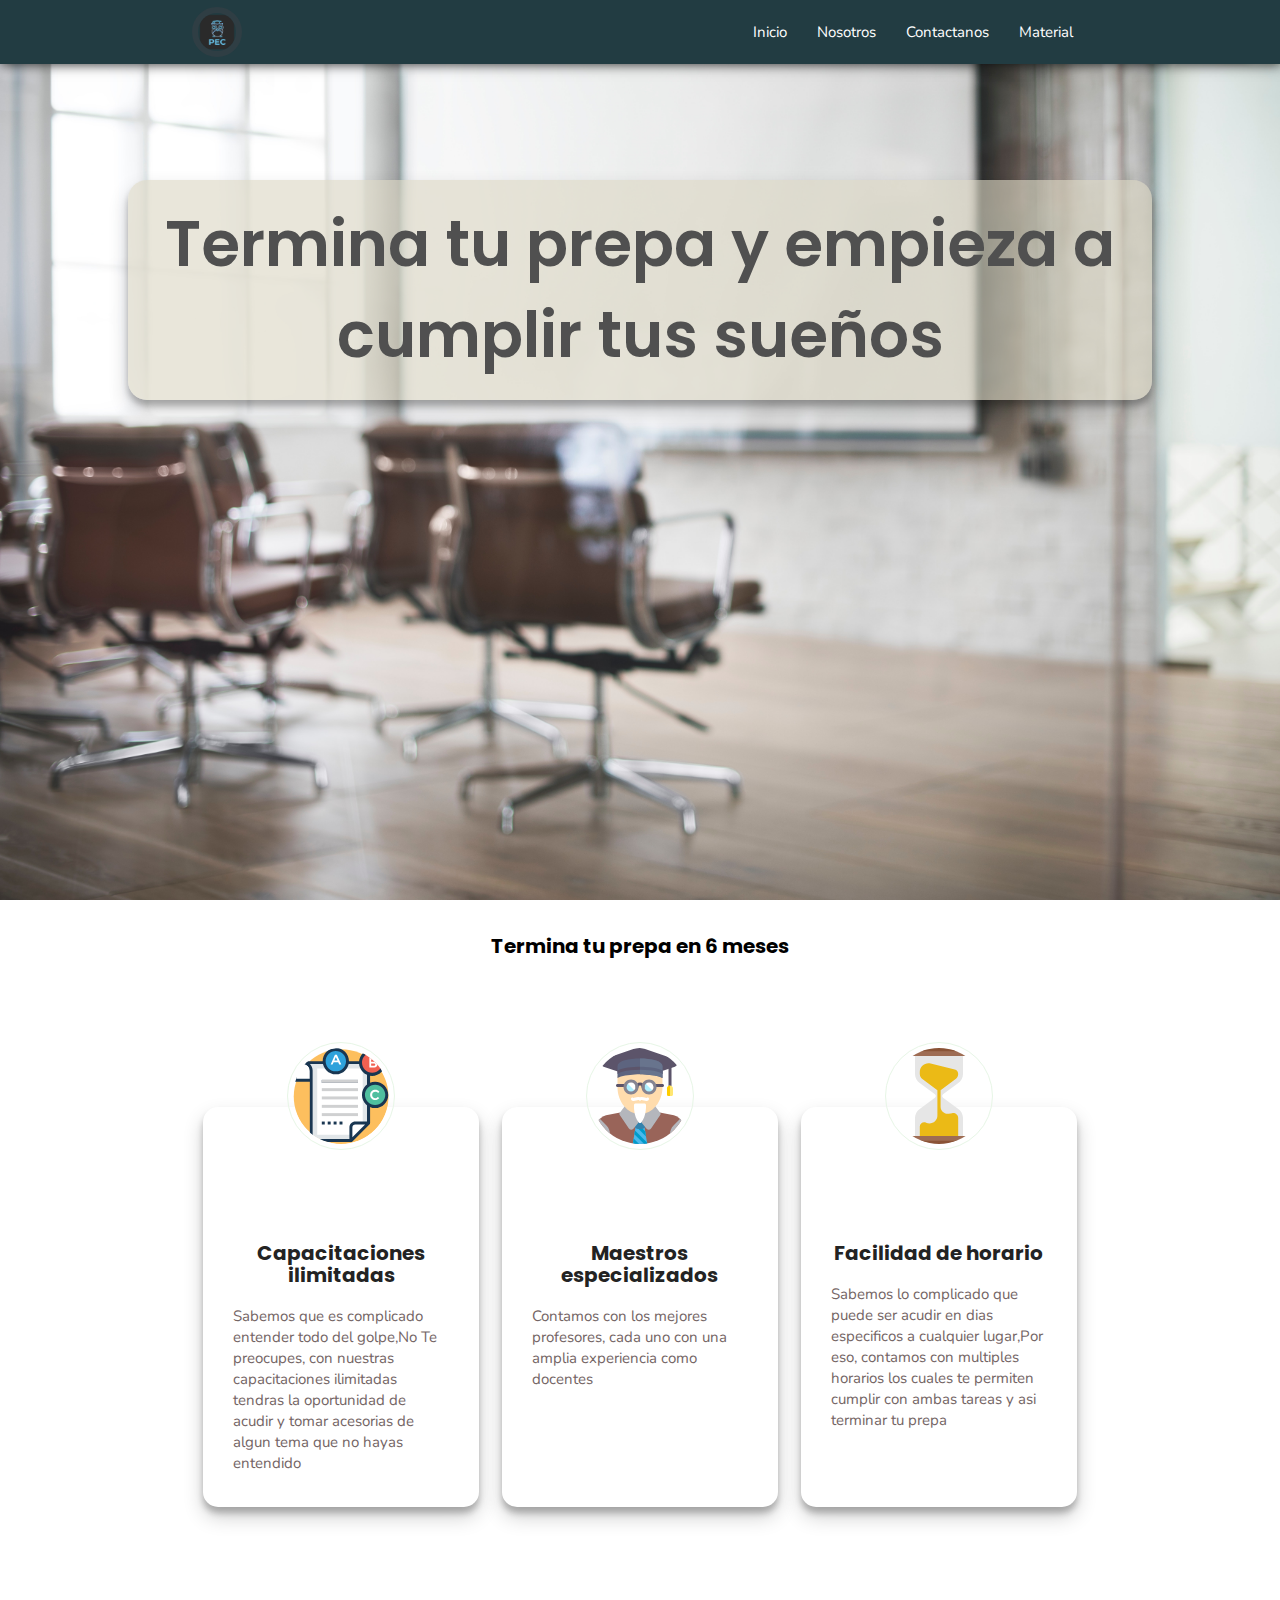
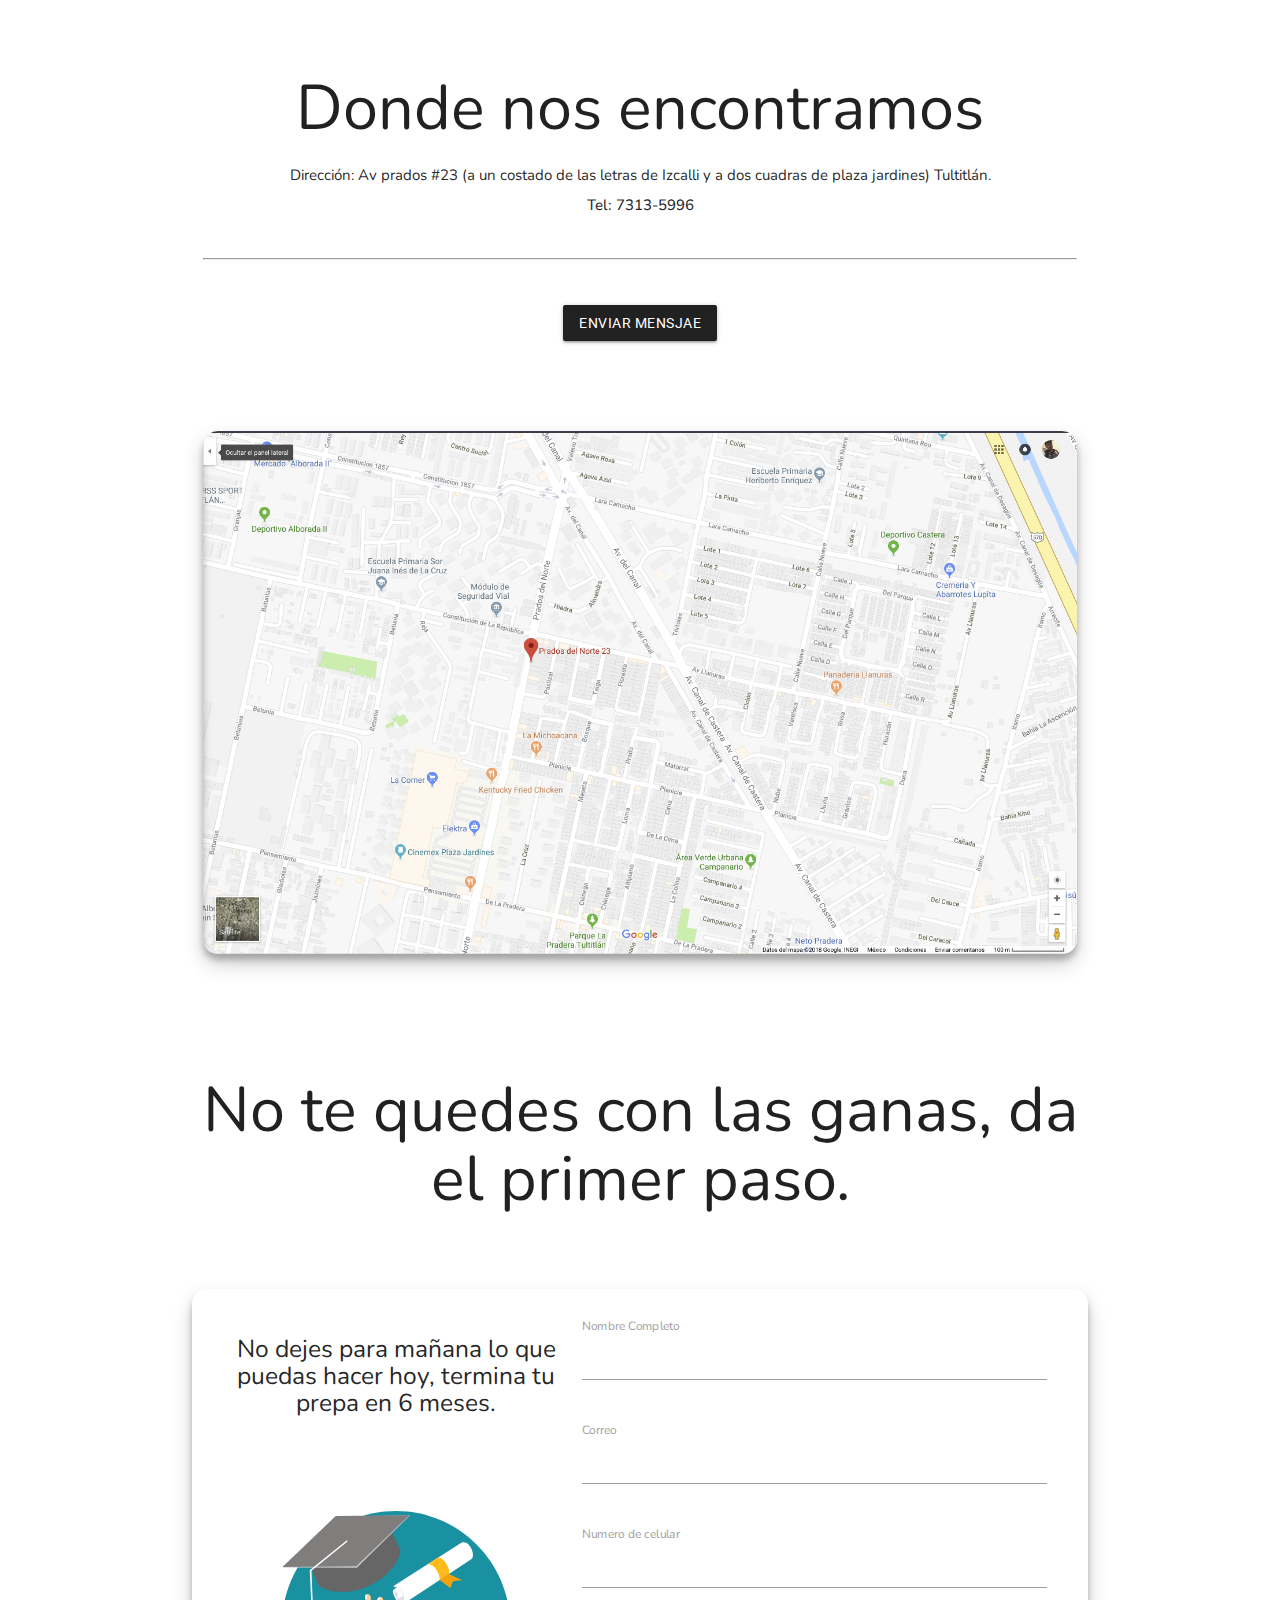
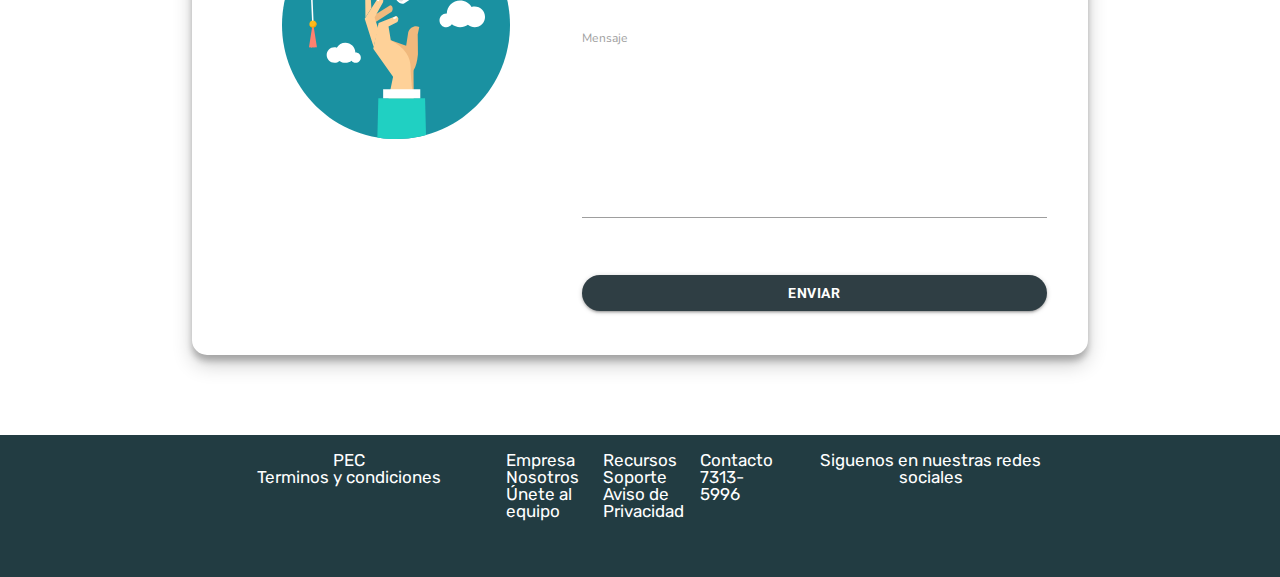
==== index.html @ 2085e20f "page" ====
<html>
  <head>
    <meta charset="utf-8"/>
    <title>PEC</title>
    <meta name="viewport" content="width=device-width, initial-scale=1"/>
    <link rel="stylesheet" type="text/css" href="https://fonts.googleapis.com/css?family=Roboto"/>
    <link rel="stylesheet" type="text/css" href="css/style.css"/>
    <link href="https://fonts.googleapis.com/css?family=Nunito|Montserrat|Rubik|Yanone+Kaffeesatz|Luckiest+Guy|Poppins|Krub" rel="stylesheet"/>
    <link rel="stylesheet" href="https://cdnjs.cloudflare.com/ajax/libs/materialize/1.0.0/css/materialize.min.css"/>
    <link rel="stylesheet" href="https://use.fontawesome.com/releases/v5.3.1/css/all.css" integrity="sha384-mzrmE5qonljUremFsqc01SB46JvROS7bZs3IO2EmfFsd15uHvIt+Y8vEf7N7fWAU" crossorigin="anonymous"/>
  </head>
  <body>
    <header></header>
    <section class="container-page">
      <div class="nav-bar-header">
        <div class="container">
          <nav>
            <div class="nav__wrapper"><img class="bran__img" src="./img/pec.png" alt="" srcset=""/>
              <ul class="right hide-on-med-and-down" id="nav-mobile">
                <li><a href="autor.html">Inicio</a></li>
                <li><a href="resumen.html">Nosotros</a></li>
                <li><a href="preguntas.html">Contactanos</a></li>
                <li><a href="bibliografia.html">Material</a></li>
              </ul>
            </div>
          </nav>
        </div>
      </div>
      <div class="img-content">
        <div class="main__title">
          <h1>Termina tu prepa y empieza a cumplir tus sueños</h1>
        </div>
      </div>
      <div class="info-org">
        <div class="container">
          <h2 class="title-info">Termina tu prepa en 6 meses</h2>
          <div class="row divide-line">
            <div class="col s4">
              <div class="custom-card">
                <div class="card-bd">
                  <div class="img-container"><img src="./img/elementary.svg" alt=""/></div>
                  <h4 class="title-info">Capacitaciones ilimitadas</h4>
                  <div class="list-group">
                    <p>
                      Sabemos que es complicado entender todo del golpe,No Te preocupes, con nuestras capacitaciones ilimitadas tendras la oportunidad de acudir y tomar acesorias de algun tema
                      que no hayas entendido
                    </p>
                  </div>
                </div>
              </div>
            </div>
            <div class="col s4">
              <div class="custom-card">
                <div class="card-bd">
                  <div class="img-container"><img src="./img/professor.svg" alt=""/></div>
                  <h4 class="title-info">Maestros especializados</h4>
                  <div class="list-group">
                    <p>
                      Contamos con los mejores profesores,  cada uno con una amplia experiencia como docentes</p>
                  </div>
                </div>
              </div>
            </div>
            <div class="col s4">
              <div class="custom-card">
                <div class="card-bd">
                  <div class="img-container"><img src="./img/hourglass.svg" alt=""/></div>
                  <h4 class="title-info">Facilidad de horario</h4>
                  <div class="list-group">
                    <p>
                      Sabemos lo complicado que puede ser acudir en dias especificos a cualquier lugar,Por eso, contamos con multiples horarios los cuales te permiten cumplir con ambas tareas y asi terminar tu prepa</p>
                  </div>
                </div>
              </div>
            </div>
          </div>
        </div>
      </div>
      <div class="direction-content">
        <div class="container">
          <div class="row">
            <div class="col s12">
              <div class="card-direction">
                <h1 class="display-4">Donde nos encontramos</h1>
                <p class="lead">Dirección: Av prados #23 (a un costado de las letras de Izcalli y a dos cuadras de plaza jardines) Tultitlán.</p><br/><strong class="lead">Tel:  7313-5996</strong>
                <hr class="my-4"/>
                <button class="btn btn-primary btn-lg grey darken-4">Enviar Mensjae</button>
              </div>
            </div>
            <div class="col s12"><img src="./img/pec-ma.png" alt="" style="width:100%; border-radius: 15px; box-shadow: 0 10px 20px rgba(0,0,0,0.19), 0 6px 6px rgba(0,0,0,0.23)"/></div>
          </div>
        </div>
      </div>
      <div class="contact-content">
        <div class="container">
          <h1 class="center-align">No te quedes con las ganas, da el primer paso.</h1>
          <div class="row form__content">
            <div class="col s5">
              <h5 class="center-align">No dejes para mañana lo que puedas hacer hoy, termina tu prepa en 6 meses.</h5><img class="start__now" src="./img/graduation.svg" alt="Termina tu prepa en un examen"/>
            </div>
            <div class="col s7">
              <form>
                <div class="row">
                  <div class="input-field col s12">
                    <input id="disabled" placeholder="" type="text"/>
                    <label>Nombre Completo</label>
                  </div>
                </div>
                <div class="row">
                  <div class="input-field col s12">
                    <input placeholder="" type="text"/>
                    <label>Correo</label>
                  </div>
                </div>
                <div class="row">
                  <div class="input-field col s12">
                    <input id="email" placeholder="" type="text"/>
                    <label>Numero de celular</label>
                  </div>
                </div>
                <div class="row">
                  <div class="input-field col s12">
                    <textarea class="materialize-textarea textarea" placeholder="" type="text"></textarea>
                    <label>Mensaje</label>
                  </div>
                </div>
                <button class="btn btn-primary btn-send-message" type="submit">Enviar</button>
              </form>
            </div>
          </div>
        </div>
      </div>
      <div class="footer-content">
        <div class="container">
          <div class="row">
            <div class="col s4 center-align">
              <div class="card-body">
                <p class="card-title">PEC</p>
                <p class="card-text">Terminos y condiciones</p>
              </div>
            </div>
            <div class="col s4">
              <div class="row center-left">
                <div class="col s4">
                  <div class="card-body">
                    <p class="card-title">Empresa</p>
                    <p class="card-subtitle mb-2 text-muted">Nosotros</p>
                    <p class="card-text">Únete al equipo</p>
                  </div>
                </div>
                <div class="col s4">
                  <div class="card-body">
                    <p class="card-title">Recursos</p>
                    <p class="card-subtitle mb-2 text-muted">Soporte</p>
                    <p class="card-text">Aviso de Privacidad</p>
                  </div>
                </div>
                <div class="col s4">
                  <div class="card-body">
                    <p class="card-title">Contacto</p>
                    <p class="card-subtitle mb-2 text-muted">7313-5996</p>
                  </div>
                </div>
              </div>
            </div>
            <div class="col s4">
              <div class="card-body">
                <p class="card-title center-align">Siguenos en nuestras redes sociales</p>
                <div class="sosial__network"><i class="fab fa-facebook-square"></i><i class="fab fa-twitter-square"></i><i class="fab fa-instagram"></i></div>
              </div>
            </div>
          </div>
        </div>
      </div>
    </section>
    <script src="https://cdnjs.cloudflare.com/ajax/libs/materialize/1.0.0/js/materialize.min.js"></script>
    <script type="text/javascript" src="js/only-one.js"></script>
    <script type="text/javascript" src="js/bundle.js"></script>
  </body>
</html>
---- css/style.css ----
* {
  box-sizing: border-box;
  margin: 0;
  padding: 0; }

html, body, div, span, applet, object, iframe, h1, h2, h3, h4, h5, h6, p, blockquote, pre, a, abbr, acronym, address, big, cite, code, del, dfn, em, img, ins, kbd, q, s, samp, small, strike, strong, sub, sup, tt, var, b, u, i, center, dl, dt, dd, ol, ul, li, fieldset, form, label, legend, table, caption, tbody, tfoot, thead, tr, th, td, article, aside, canvas, details, embed, figure, figcaption, footer, header, hgroup, menu, nav, output, ruby, section, summary, time, mark, audio, video {
  margin: 0;
  padding: 0;
  border: 0;
  font-size: 100%;
  font: inherit;
  vertical-align: baseline; }

article, aside, details, figcaption, figure, footer, header, hgroup, menu, nav, section {
  display: block; }

body {
  line-height: 1; }

ol, ul {
  list-style: none; }

blockquote, q {
  quotes: none; }

blockquote:before, blockquote:after {
  content: '';
  content: none; }

q:before, q:after {
  content: '';
  content: none; }

table {
  border-collapse: collapse;
  border-spacing: 0; }

.img-content {
  background-image: url("../img/help1.jpg");
  height: 100vh;
  background-size: cover;
  background-repeat: no-repeat;
  display: flex;
  align-items: center;
  text-align: center; }
  .img-content .main__title {
    font-family: "Poppins", sans-serif;
    margin-top: -25%;
    font-weight: bold;
    width: 100%;
    color: #2f3e44; }
    .img-content .main__title h1 {
      width: 80%;
      margin: auto;
      color: #505050;
      font-size: 4.2rem;
      line-height: 145%;
      border-radius: 19px;
      padding: .3em .5em;
      font-weight: 600;
      background: #dcd7c39e;
      box-shadow: 0 10px 20px rgba(0, 0, 0, 0.19), 0 6px 6px rgba(0, 0, 0, 0.23); }

.title-info {
  text-align: center;
  font-family: "Poppins", sans-serif;
  margin: 1em 0;
  font-size: 20px;
  font-weight: bold; }

.list-group {
  color: #736464;
  line-height: 140%; }

.divide-line {
  margin: 10em 0 1em 0; }

.info-org {
  padding: 1em 0;
  color: black;
  background: white; }
  .info-org .custom-card {
    background-color: white;
    color: #232323;
    border-radius: 15px;
    box-shadow: 0 10px 20px rgba(0, 0, 0, 0.19), 0 6px 6px rgba(0, 0, 0, 0.23); }
    .info-org .custom-card .card-bd {
      min-height: 400px;
      padding: 2em; }
      .info-org .custom-card .card-bd .img-container {
        position: relative;
        width: 50%;
        margin: auto;
        display: block;
        height: 85px; }
        .info-org .custom-card .card-bd .img-container img {
          position: absolute;
          top: -95px;
          border-radius: 50%;
          padding: 5px;
          border: 1px solid #e7f6e6; }

.my-4 {
  margin: 3em 0; }

.card-direction {
  padding: 6em 0;
  text-align: center; }

.contact-content {
  padding: 4em 0; }

.footer-content {
  font-family: "Rubik", sans-serif;
  background-color: #223c42;
  color: white;
  padding: 1em;
  font-size: 17px; }

.start__now {
  width: 70%;
  margin: auto;
  display: flex;
  min-height: 44%;
  height: 44%; }

.form__content {
  padding: 2em;
  margin: 5em 0;
  border-radius: 15px;
  box-shadow: 0 10px 20px rgba(0, 0, 0, 0.19), 0 6px 6px rgba(0, 0, 0, 0.23); }

.form-control {
  height: 2.5em; }

.form-to-send {
  margin: 5em 0; }

.textarea {
  height: 10.7em !important; }

.sosial__network {
  margin-top: 5px;
  display: flex;
  align-items: center;
  justify-content: center; }
  .sosial__network i {
    margin: 5px;
    font-size: 50px;
    cursor: pointer; }

.nav-bar-header {
  box-shadow: 1px 0px 12px;
  background-color: #223c42;
  position: fixed;
  z-index: 1000;
  left: 0;
  right: 0; }

nav {
  box-shadow: none !important;
  background: #223c42 !important; }
  nav .nav__wrapper {
    background: #223c42;
    display: flex;
    align-items: center;
    justify-content: space-between; }
    nav .nav__wrapper .bran__img {
      width: 50px;
      border: 6px solid #2f3e44;
      border-radius: 50%;
      cursor: pointer; }

body {
  font-family: "Nunito", sans-serif;
  background: white; }

.form-control {
  margin: 1em 0; }

.btn-send-message {
  width: 100%;
  margin: 1em 0;
  background: #2f3e44 !important;
  border-radius: 25px !important;
  font-weight: bold; }
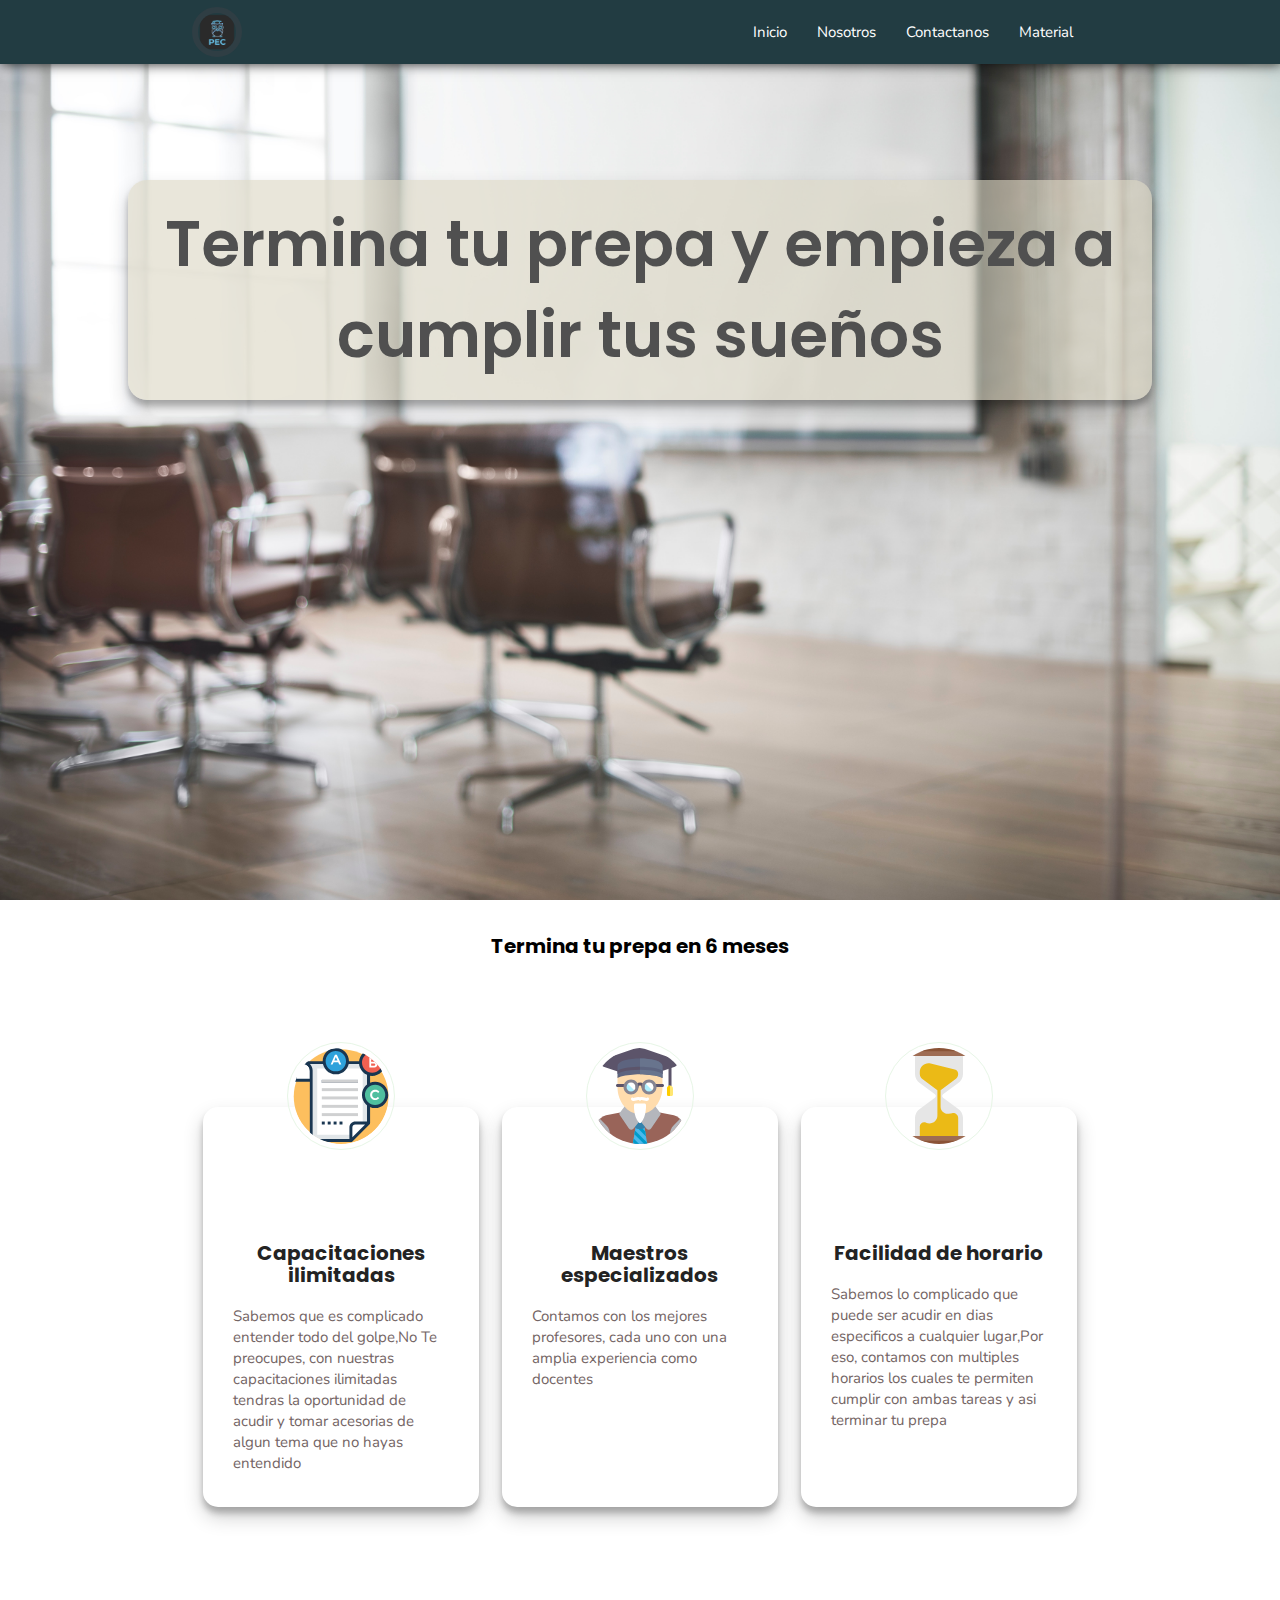
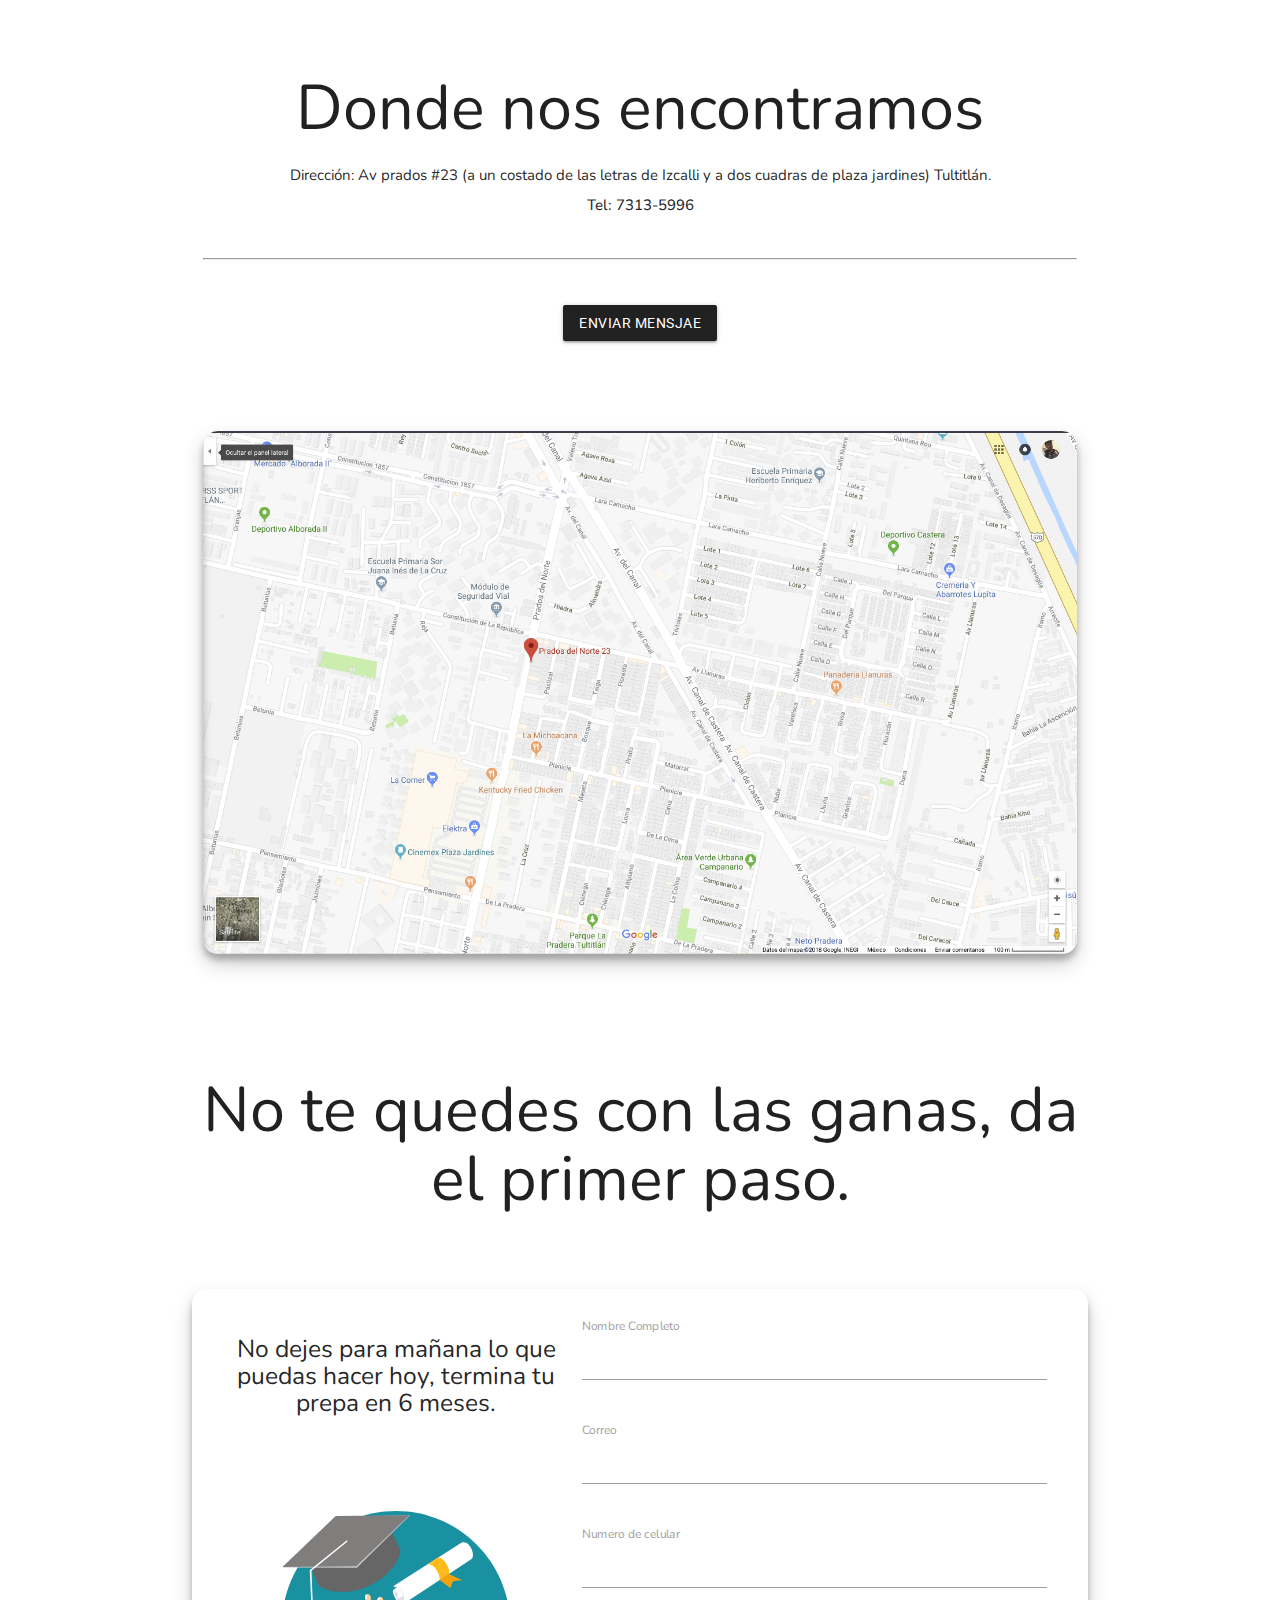
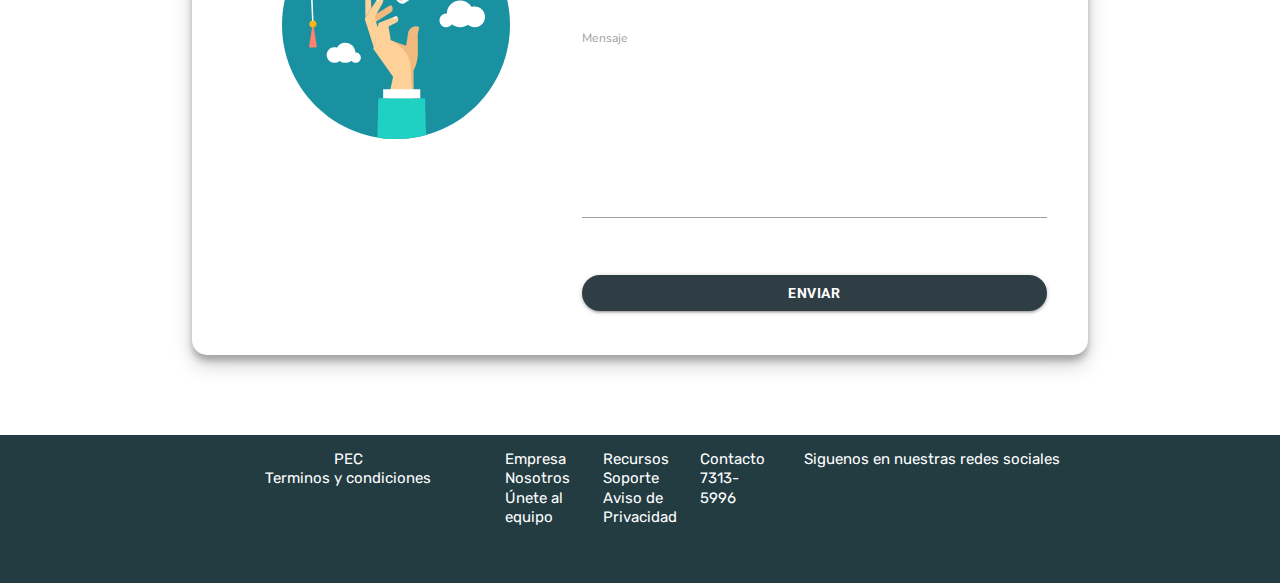
==== commit d13d5157: "page" ====
--- a/index.html
+++ b/index.html
@@ -167,7 +167,7 @@
             <div class="col s4">
               <div class="card-body">
                 <p class="card-title center-align">Siguenos en nuestras redes sociales</p>
-                <div class="sosial__network"><i class="fab fa-facebook-square"></i><i class="fab fa-twitter-square"></i><i class="fab fa-instagram"></i></div>
+                <div class="sosial__network"><a target="_blank" href="https://www.facebook.com/Programa-Educativo-De-Capacitaci%C3%B3n-Pec-169217920545929/?modal=admin_todo_tour"><i class="fab fa-facebook-square facebook__icon"></i></a><a target="_blank" href="https://www.facebook.com/Programa-Educativo-De-Capacitaci%C3%B3n-Pec-169217920545929/?modal=admin_todo_tour"><i class="fab fa-twitter-square twitter__icon"></i></a><a target="_blank" href="https://www.facebook.com/Programa-Educativo-De-Capacitaci%C3%B3n-Pec-169217920545929/?modal=admin_todo_tour"><i class="fab fa-instagram instagram__icon"></i></a></div>
               </div>
             </div>
           </div>
--- a/css/style.css
+++ b/css/style.css
@@ -115,7 +115,8 @@
   background-color: #223c42;
   color: white;
   padding: 1em;
-  font-size: 17px; }
+  font-size: 15px;
+  line-height: 130%; }
 
 .start__now {
   width: 70%;
@@ -148,6 +149,15 @@
     margin: 5px;
     font-size: 50px;
     cursor: pointer; }
+
+.facebook__icon:hover {
+  color: #80d8ff; }
+
+.twitter__icon:hover {
+  color: #03a9f4; }
+
+.instagram__icon:hover {
+  color: #e91e63; }
 
 .nav-bar-header {
   box-shadow: 1px 0px 12px;
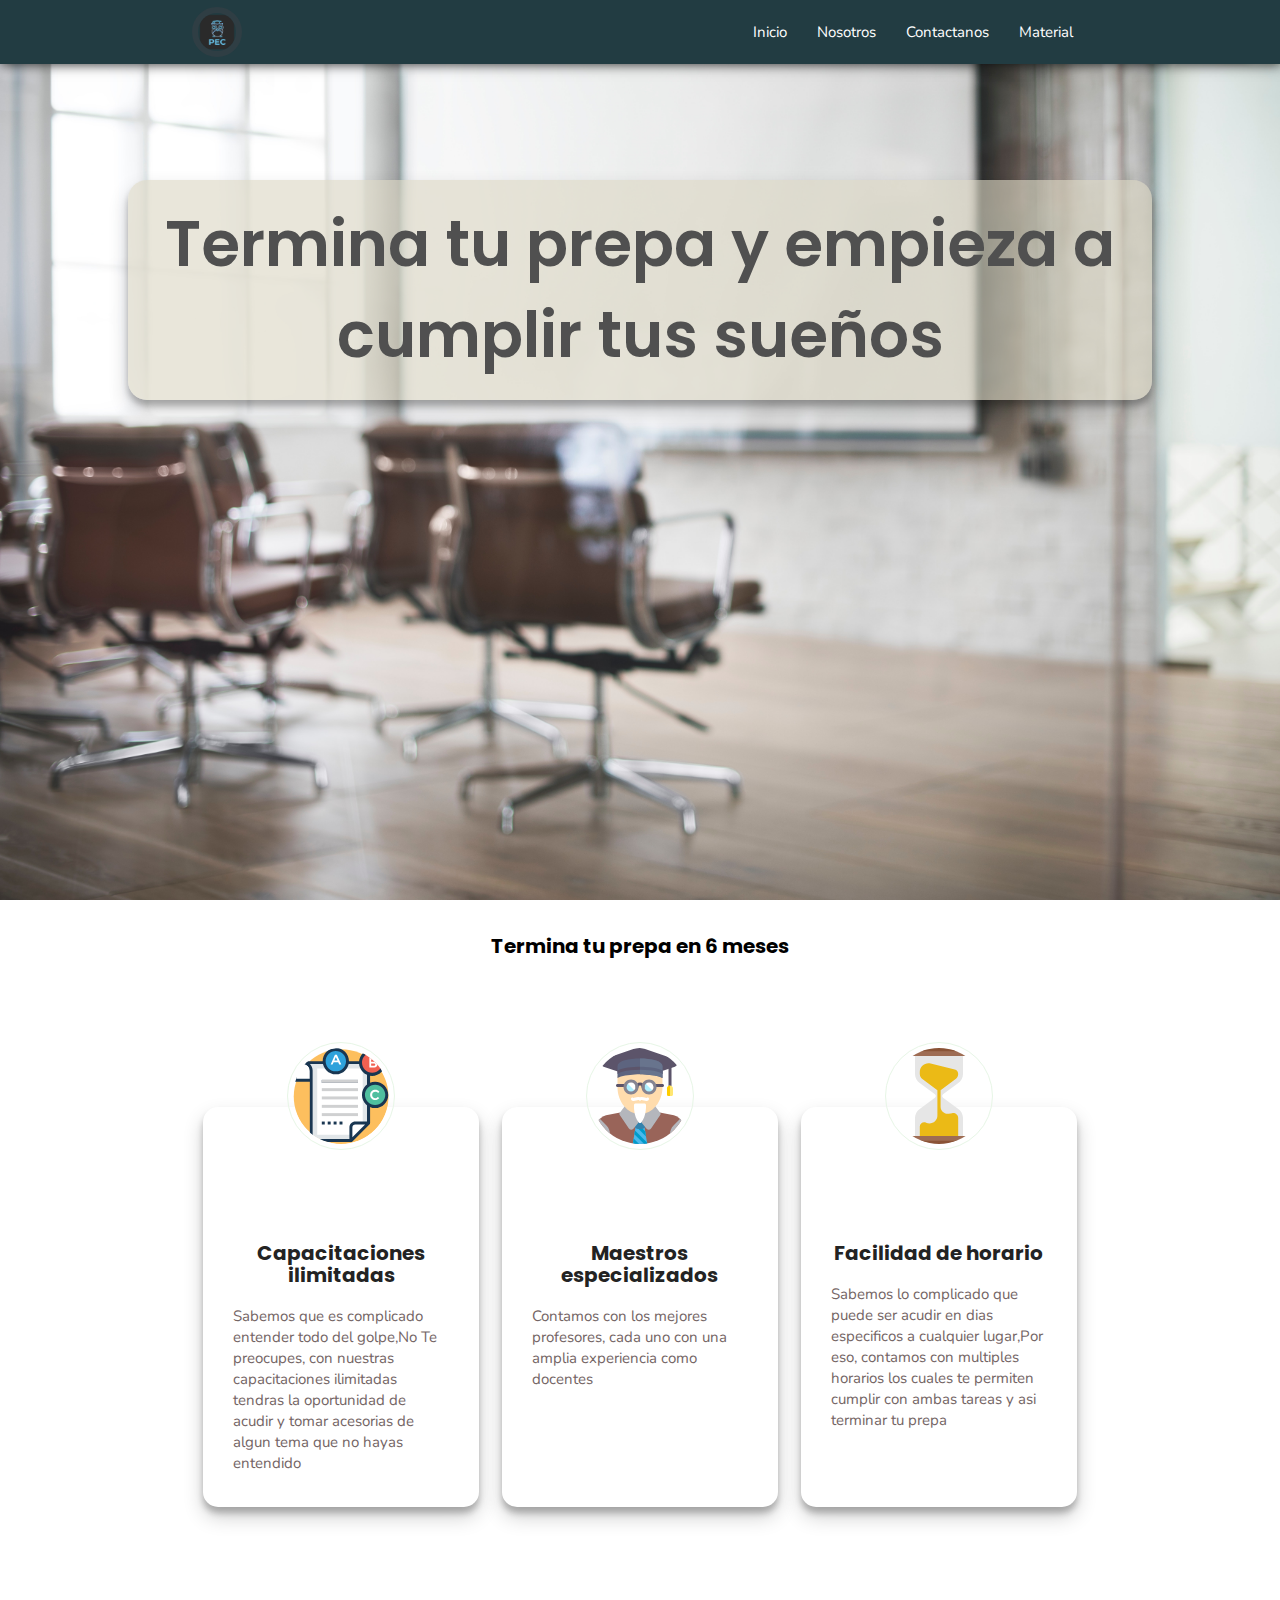
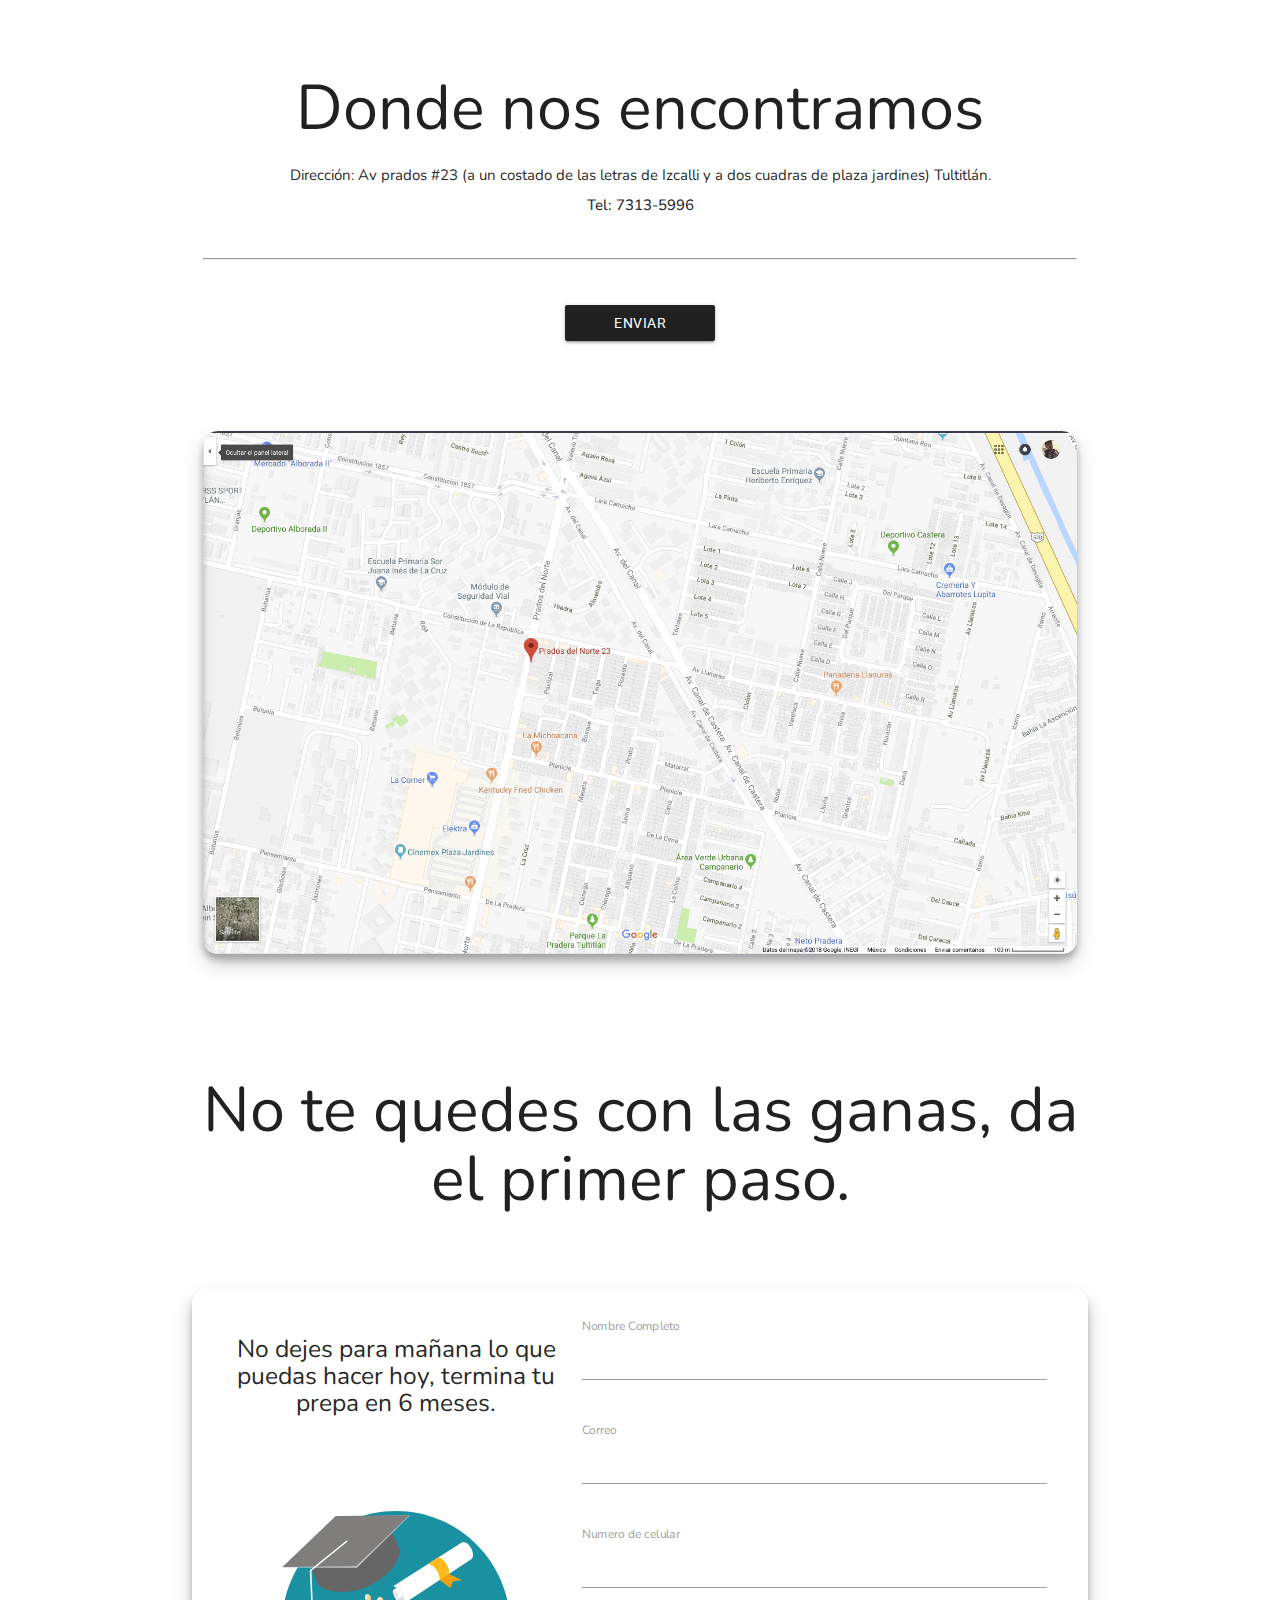
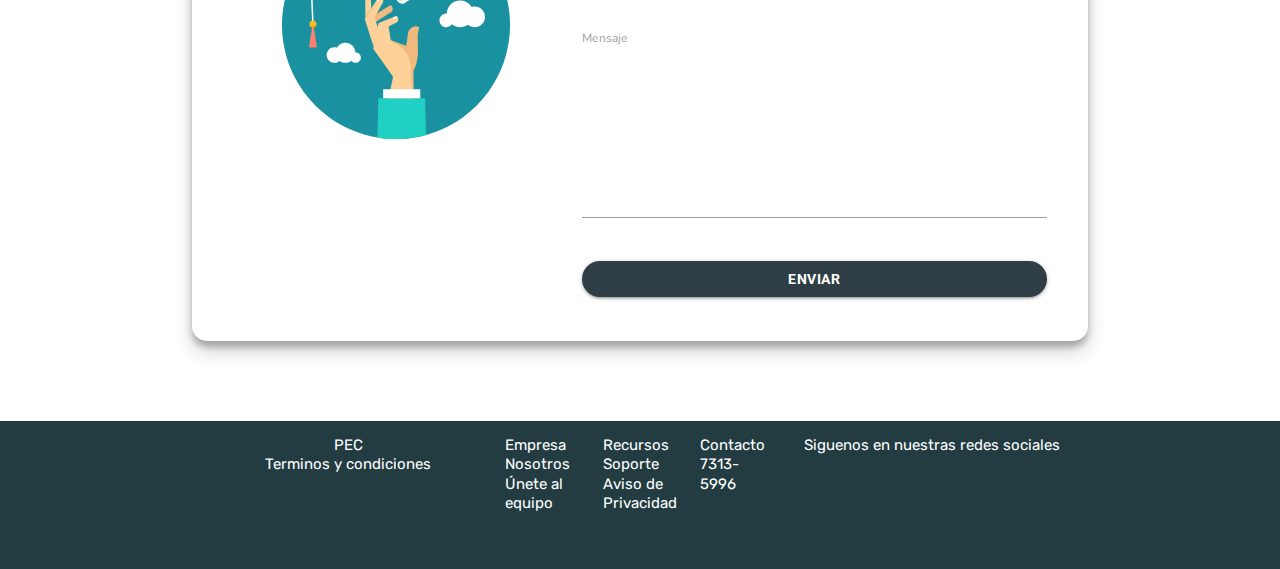
==== commit 365bb5a6: "+Update page" ====
--- a/index.html
+++ b/index.html
@@ -125,7 +125,7 @@
                     <label>Mensaje</label>
                   </div>
                 </div>
-                <button class="btn btn-primary btn-send-message" type="submit">Enviar</button>
+                <button class="btn btn-primary btn-send-message" id="send-form" type="submit">Enviar</button>
               </form>
             </div>
           </div>
@@ -173,6 +173,15 @@
           </div>
         </div>
       </div>
+      <div class="modal__custom" id="myModal">
+        <div class="modal-content">
+          <div id="modalContent">
+            <h4 class="center-align">Bien hecho, has dado el primer paso para cumplir tus metas</h4>
+            <h5 class="center-align">Nos comunicaremos contigo lo mas proto posible.</h5>
+          </div>
+          <button class="btn btn-primary close-modal">aceptar</button>
+        </div>
+      </div>
     </section>
     <script src="https://cdnjs.cloudflare.com/ajax/libs/materialize/1.0.0/js/materialize.min.js"></script>
     <script type="text/javascript" src="js/only-one.js"></script>
--- a/css/style.css
+++ b/css/style.css
@@ -145,10 +145,12 @@
   display: flex;
   align-items: center;
   justify-content: center; }
-  .sosial__network i {
-    margin: 5px;
-    font-size: 50px;
-    cursor: pointer; }
+  .sosial__network a {
+    color: white; }
+    .sosial__network a i {
+      margin: 5px;
+      font-size: 50px;
+      cursor: pointer; }
 
 .facebook__icon:hover {
   color: #80d8ff; }
@@ -158,6 +160,42 @@
 
 .instagram__icon:hover {
   color: #e91e63; }
+
+.modal__custom {
+  display: none;
+  position: fixed;
+  z-index: 1000;
+  padding-top: 100px;
+  left: 0;
+  top: 0;
+  width: 100%;
+  height: 100%;
+  overflow: auto;
+  background-color: #000000a1; }
+
+/* Modal Content */
+.modal-content {
+  background-color: #fefefe;
+  margin: auto;
+  padding: 3em 20px;
+  width: 60% !important;
+  border-radius: 10px; }
+  .modal-content p {
+    margin: 0; }
+
+/* The Close Button */
+.close-modal {
+  width: 150px;
+  margin: auto; }
+  .close-modal:hover, .close-modal:focus {
+    color: #000;
+    text-decoration: none;
+    cursor: pointer; }
+
+.btn-primary {
+  width: 150px;
+  margin: auto;
+  display: block !important; }
 
 .nav-bar-header {
   box-shadow: 1px 0px 12px;
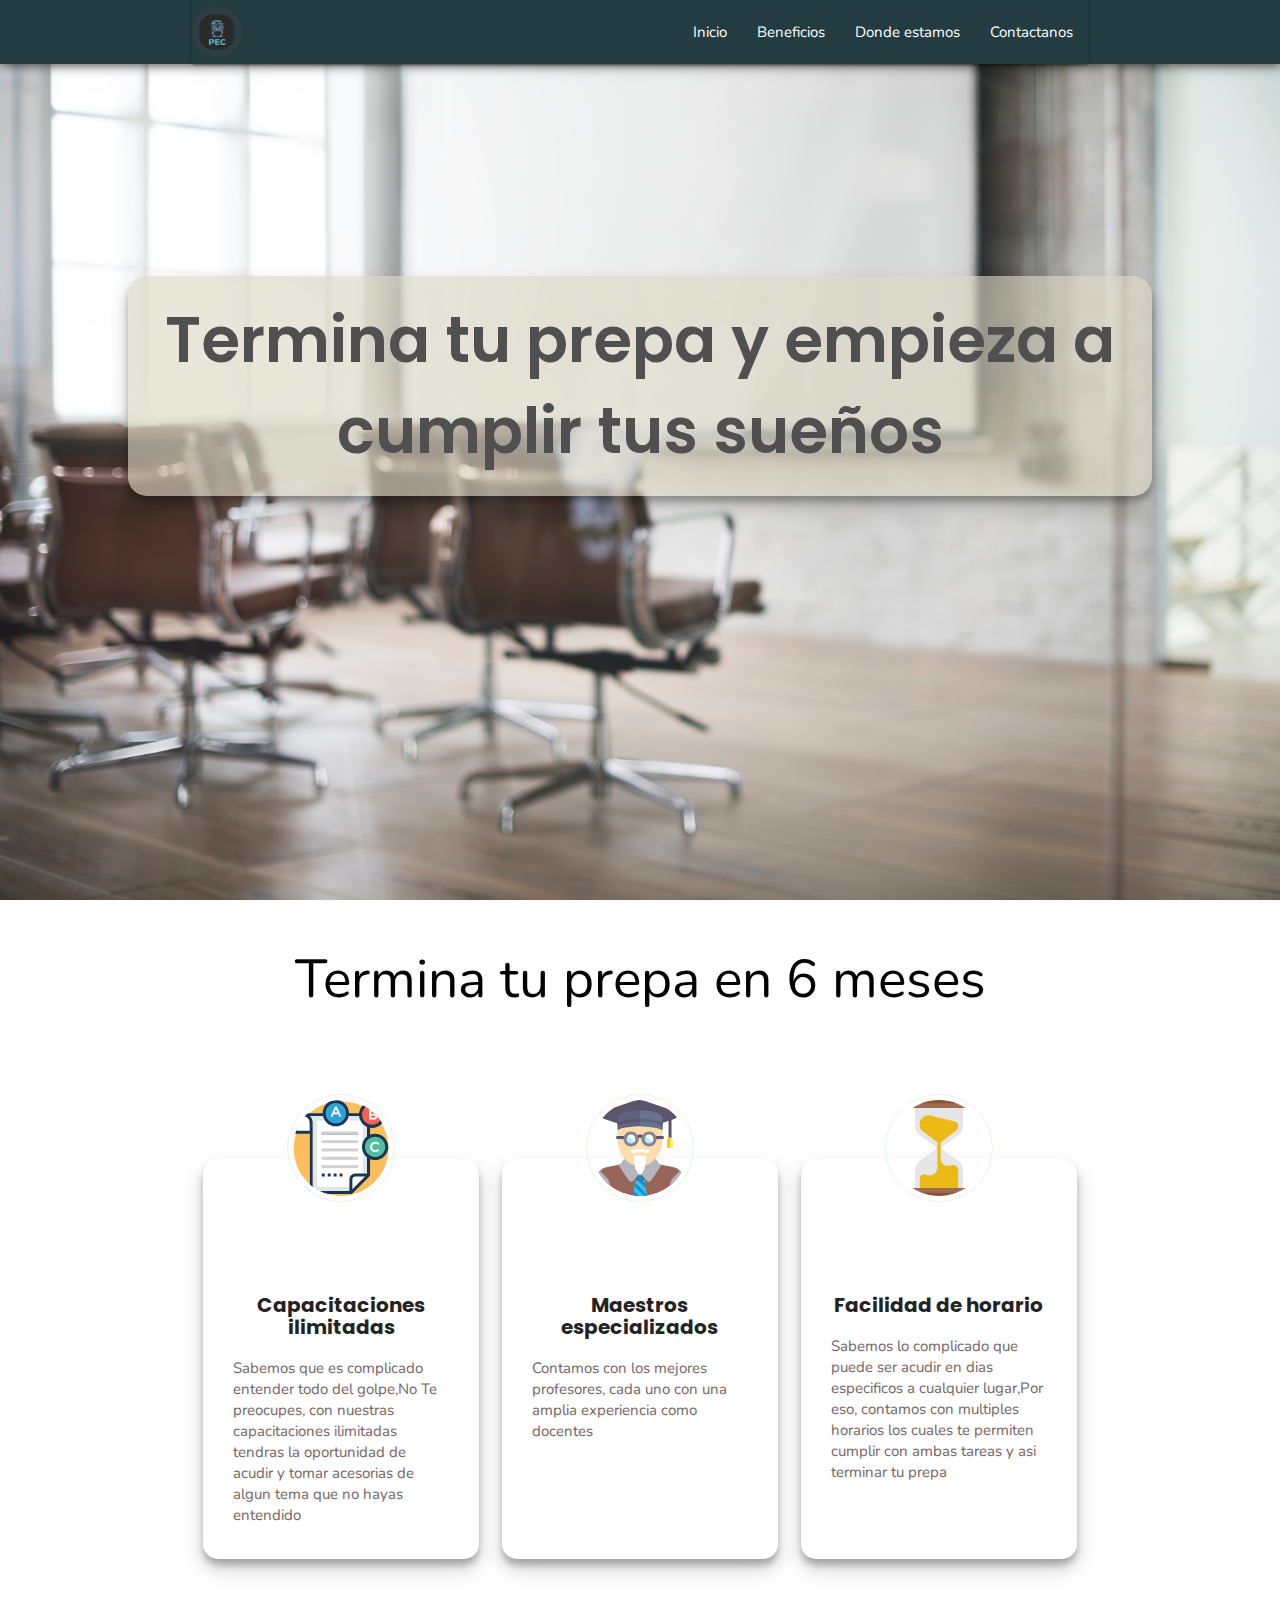
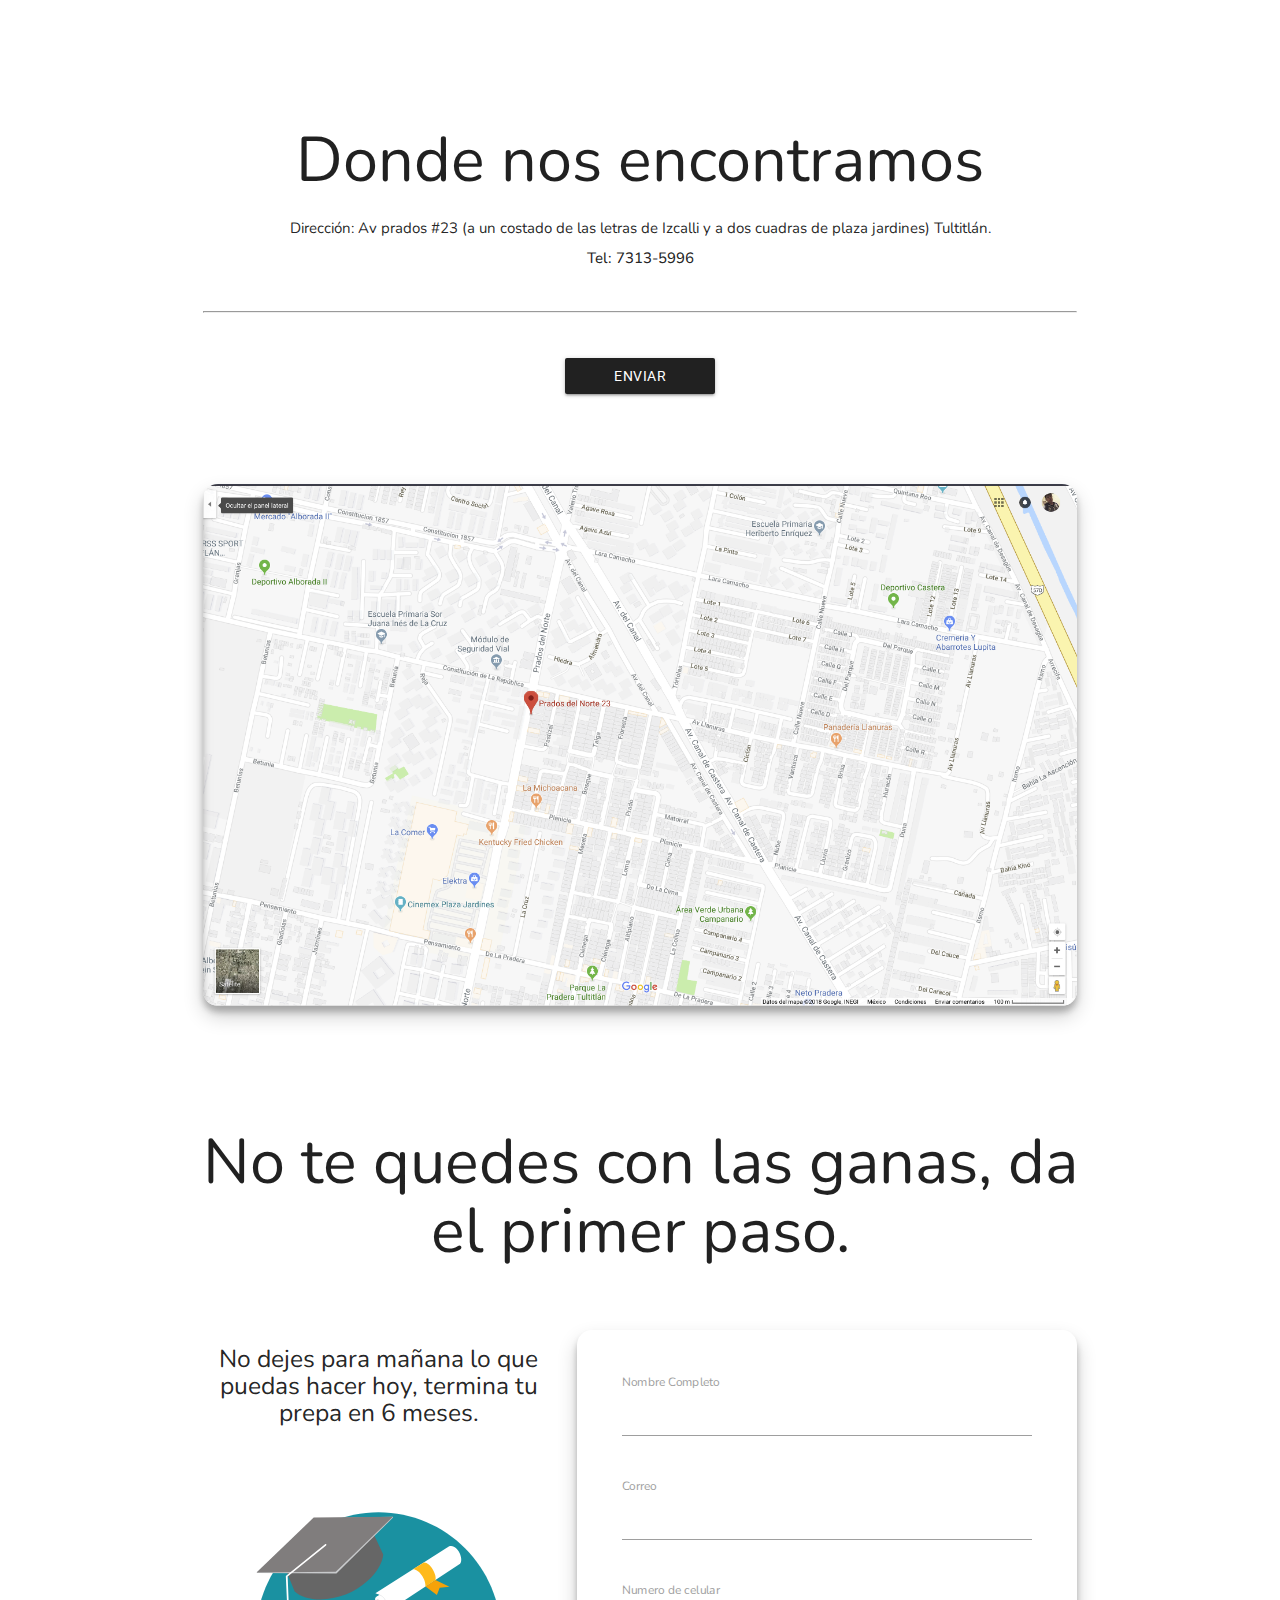
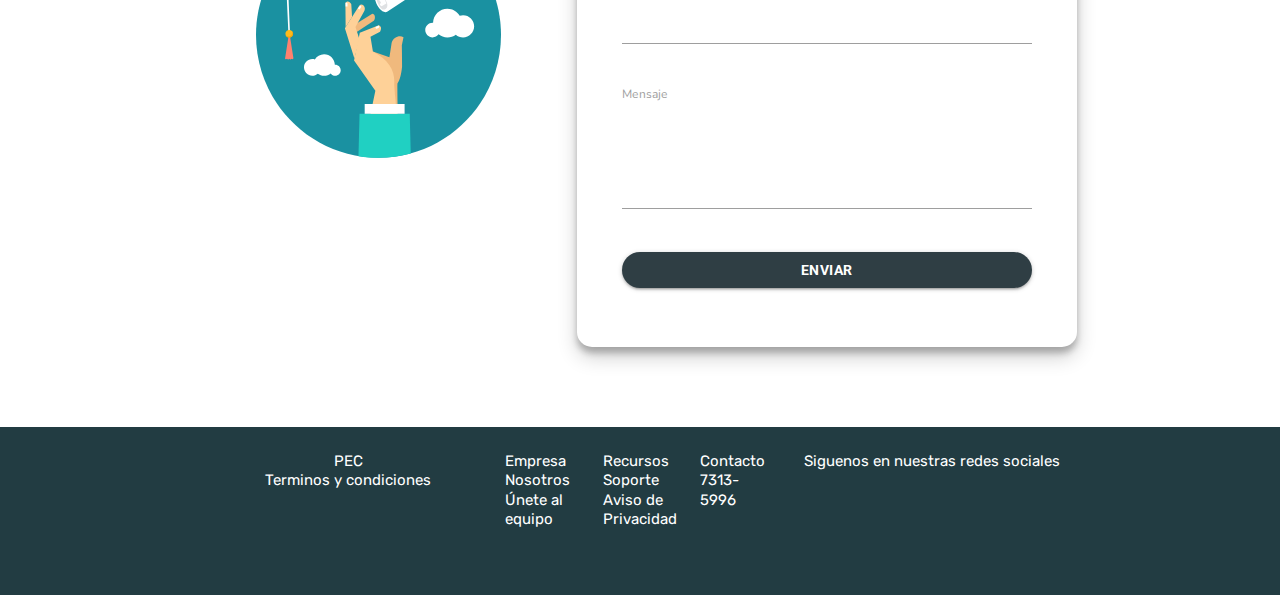
==== commit fd3f06b9: "update" ====
--- a/index.html
+++ b/index.html
@@ -18,25 +18,25 @@
           <nav>
             <div class="nav__wrapper"><img class="bran__img" src="./img/pec.png" alt="" srcset=""/>
               <ul class="right hide-on-med-and-down" id="nav-mobile">
-                <li><a href="autor.html">Inicio</a></li>
-                <li><a href="resumen.html">Nosotros</a></li>
-                <li><a href="preguntas.html">Contactanos</a></li>
-                <li><a href="bibliografia.html">Material</a></li>
+                <li><a data-scroll="data-scroll" href="#inicio">Inicio</a></li>
+                <li><a data-scroll="data-scroll" href="#beneficios">Beneficios</a></li>
+                <li><a data-scroll="data-scroll" href="#locaction">Donde estamos</a></li>
+                <li><a data-scroll="data-scroll" href="#contacto">Contactanos</a></li>
               </ul>
             </div>
           </nav>
         </div>
       </div>
-      <div class="img-content">
+      <div class="img-content" id="inicio">
         <div class="main__title">
           <h1>Termina tu prepa y empieza a cumplir tus sueños</h1>
         </div>
       </div>
-      <div class="info-org">
+      <div class="info-org" id="beneficios">
         <div class="container">
-          <h2 class="title-info">Termina tu prepa en 6 meses</h2>
+          <h2 class="center-align">Termina tu prepa en 6 meses</h2>
           <div class="row divide-line">
-            <div class="col s4">
+            <div class="col s12 m4 l4">
               <div class="custom-card">
                 <div class="card-bd">
                   <div class="img-container"><img src="./img/elementary.svg" alt=""/></div>
@@ -50,7 +50,7 @@
                 </div>
               </div>
             </div>
-            <div class="col s4">
+            <div class="col s12 m4 l4">
               <div class="custom-card">
                 <div class="card-bd">
                   <div class="img-container"><img src="./img/professor.svg" alt=""/></div>
@@ -62,7 +62,7 @@
                 </div>
               </div>
             </div>
-            <div class="col s4">
+            <div class="col s12 m4 l4">
               <div class="custom-card">
                 <div class="card-bd">
                   <div class="img-container"><img src="./img/hourglass.svg" alt=""/></div>
@@ -77,7 +77,7 @@
           </div>
         </div>
       </div>
-      <div class="direction-content">
+      <div class="direction-content" id="locaction">
         <div class="container">
           <div class="row">
             <div class="col s12">
@@ -92,41 +92,43 @@
           </div>
         </div>
       </div>
-      <div class="contact-content">
+      <div class="contact-content" id="contacto">
         <div class="container">
           <h1 class="center-align">No te quedes con las ganas, da el primer paso.</h1>
-          <div class="row form__content">
-            <div class="col s5">
+          <div class="row">
+            <div class="col s12 m12 l5">
               <h5 class="center-align">No dejes para mañana lo que puedas hacer hoy, termina tu prepa en 6 meses.</h5><img class="start__now" src="./img/graduation.svg" alt="Termina tu prepa en un examen"/>
             </div>
-            <div class="col s7">
-              <form>
-                <div class="row">
-                  <div class="input-field col s12">
-                    <input id="disabled" placeholder="" type="text"/>
-                    <label>Nombre Completo</label>
+            <div class="col s12 m12 l7">
+              <div class="form__content">
+                <form>
+                  <div class="row">
+                    <div class="input-field col s12">
+                      <input id="disabled" placeholder="" type="text"/>
+                      <label>Nombre Completo</label>
+                    </div>
                   </div>
-                </div>
-                <div class="row">
-                  <div class="input-field col s12">
-                    <input placeholder="" type="text"/>
-                    <label>Correo</label>
+                  <div class="row">
+                    <div class="input-field col s12">
+                      <input placeholder="" type="text"/>
+                      <label>Correo</label>
+                    </div>
                   </div>
-                </div>
-                <div class="row">
-                  <div class="input-field col s12">
-                    <input id="email" placeholder="" type="text"/>
-                    <label>Numero de celular</label>
+                  <div class="row">
+                    <div class="input-field col s12">
+                      <input id="email" placeholder="" type="text"/>
+                      <label>Numero de celular</label>
+                    </div>
                   </div>
-                </div>
-                <div class="row">
-                  <div class="input-field col s12">
-                    <textarea class="materialize-textarea textarea" placeholder="" type="text"></textarea>
-                    <label>Mensaje</label>
+                  <div class="row">
+                    <div class="input-field col s12">
+                      <textarea class="materialize-textarea textarea" placeholder="" type="text"></textarea>
+                      <label>Mensaje</label>
+                    </div>
                   </div>
-                </div>
-                <button class="btn btn-primary btn-send-message" id="send-form" type="submit">Enviar</button>
-              </form>
+                  <button class="btn btn-primary btn-send-message" id="send-form" type="submit">Enviar</button>
+                </form>
+              </div>
             </div>
           </div>
         </div>
@@ -134,13 +136,13 @@
       <div class="footer-content">
         <div class="container">
           <div class="row">
-            <div class="col s4 center-align">
+            <div class="col s12 m2 l4 center-align footer_grid">
               <div class="card-body">
                 <p class="card-title">PEC</p>
                 <p class="card-text">Terminos y condiciones</p>
               </div>
             </div>
-            <div class="col s4">
+            <div class="col s12 m4 l4 footer_grid">
               <div class="row center-left">
                 <div class="col s4">
                   <div class="card-body">
@@ -164,7 +166,7 @@
                 </div>
               </div>
             </div>
-            <div class="col s4">
+            <div class="col s12 m6 l4 footer_grid">
               <div class="card-body">
                 <p class="card-title center-align">Siguenos en nuestras redes sociales</p>
                 <div class="sosial__network"><a target="_blank" href="https://www.facebook.com/Programa-Educativo-De-Capacitaci%C3%B3n-Pec-169217920545929/?modal=admin_todo_tour"><i class="fab fa-facebook-square facebook__icon"></i></a><a target="_blank" href="https://www.facebook.com/Programa-Educativo-De-Capacitaci%C3%B3n-Pec-169217920545929/?modal=admin_todo_tour"><i class="fab fa-twitter-square twitter__icon"></i></a><a target="_blank" href="https://www.facebook.com/Programa-Educativo-De-Capacitaci%C3%B3n-Pec-169217920545929/?modal=admin_todo_tour"><i class="fab fa-instagram instagram__icon"></i></a></div>
@@ -184,6 +186,7 @@
       </div>
     </section>
     <script src="https://cdnjs.cloudflare.com/ajax/libs/materialize/1.0.0/js/materialize.min.js"></script>
+    <script src="js/smooth-scroll.polyfills.min.js"></script>
     <script type="text/javascript" src="js/only-one.js"></script>
     <script type="text/javascript" src="js/bundle.js"></script>
   </body>
--- a/css/style.css
+++ b/css/style.css
@@ -45,7 +45,7 @@
   text-align: center; }
   .img-content .main__title {
     font-family: "Poppins", sans-serif;
-    margin-top: -25%;
+    margin-top: -10%;
     font-weight: bold;
     width: 100%;
     color: #2f3e44; }
@@ -109,6 +109,8 @@
 
 .contact-content {
   padding: 4em 0; }
+  .contact-content h1 {
+    margin-bottom: 1em; }
 
 .footer-content {
   font-family: "Rubik", sans-serif;
@@ -118,6 +120,9 @@
   font-size: 15px;
   line-height: 130%; }
 
+.footer_grid {
+  margin: 10px 0; }
+
 .start__now {
   width: 70%;
   margin: auto;
@@ -126,8 +131,7 @@
   height: 44%; }
 
 .form__content {
-  padding: 2em;
-  margin: 5em 0;
+  padding: 3em;
   border-radius: 15px;
   box-shadow: 0 10px 20px rgba(0, 0, 0, 0.19), 0 6px 6px rgba(0, 0, 0, 0.23); }
 
@@ -138,7 +142,7 @@
   margin: 5em 0; }
 
 .textarea {
-  height: 10.7em !important; }
+  height: 6.7em !important; }
 
 .sosial__network {
   margin-top: 5px;
@@ -197,6 +201,23 @@
   margin: auto;
   display: block !important; }
 
+@media only screen and (max-width: 600px) {
+  .img-content .main__title h1 {
+    width: 80%;
+    font-size: 30px; }
+  .info-org h2 {
+    font-size: 30px; }
+  .info-org .custom-card .card-bd {
+    margin: 3em 0; }
+  .card-direction .display-4 {
+    font-size: 30px; }
+  .contact-content h1 {
+    font-size: 30px; }
+  .start__now {
+    display: none; }
+  .footer_grid {
+    text-align: center; } }
+
 .nav-bar-header {
   box-shadow: 1px 0px 12px;
   background-color: #223c42;
@@ -206,7 +227,6 @@
   right: 0; }
 
 nav {
-  box-shadow: none !important;
   background: #223c42 !important; }
   nav .nav__wrapper {
     background: #223c42;
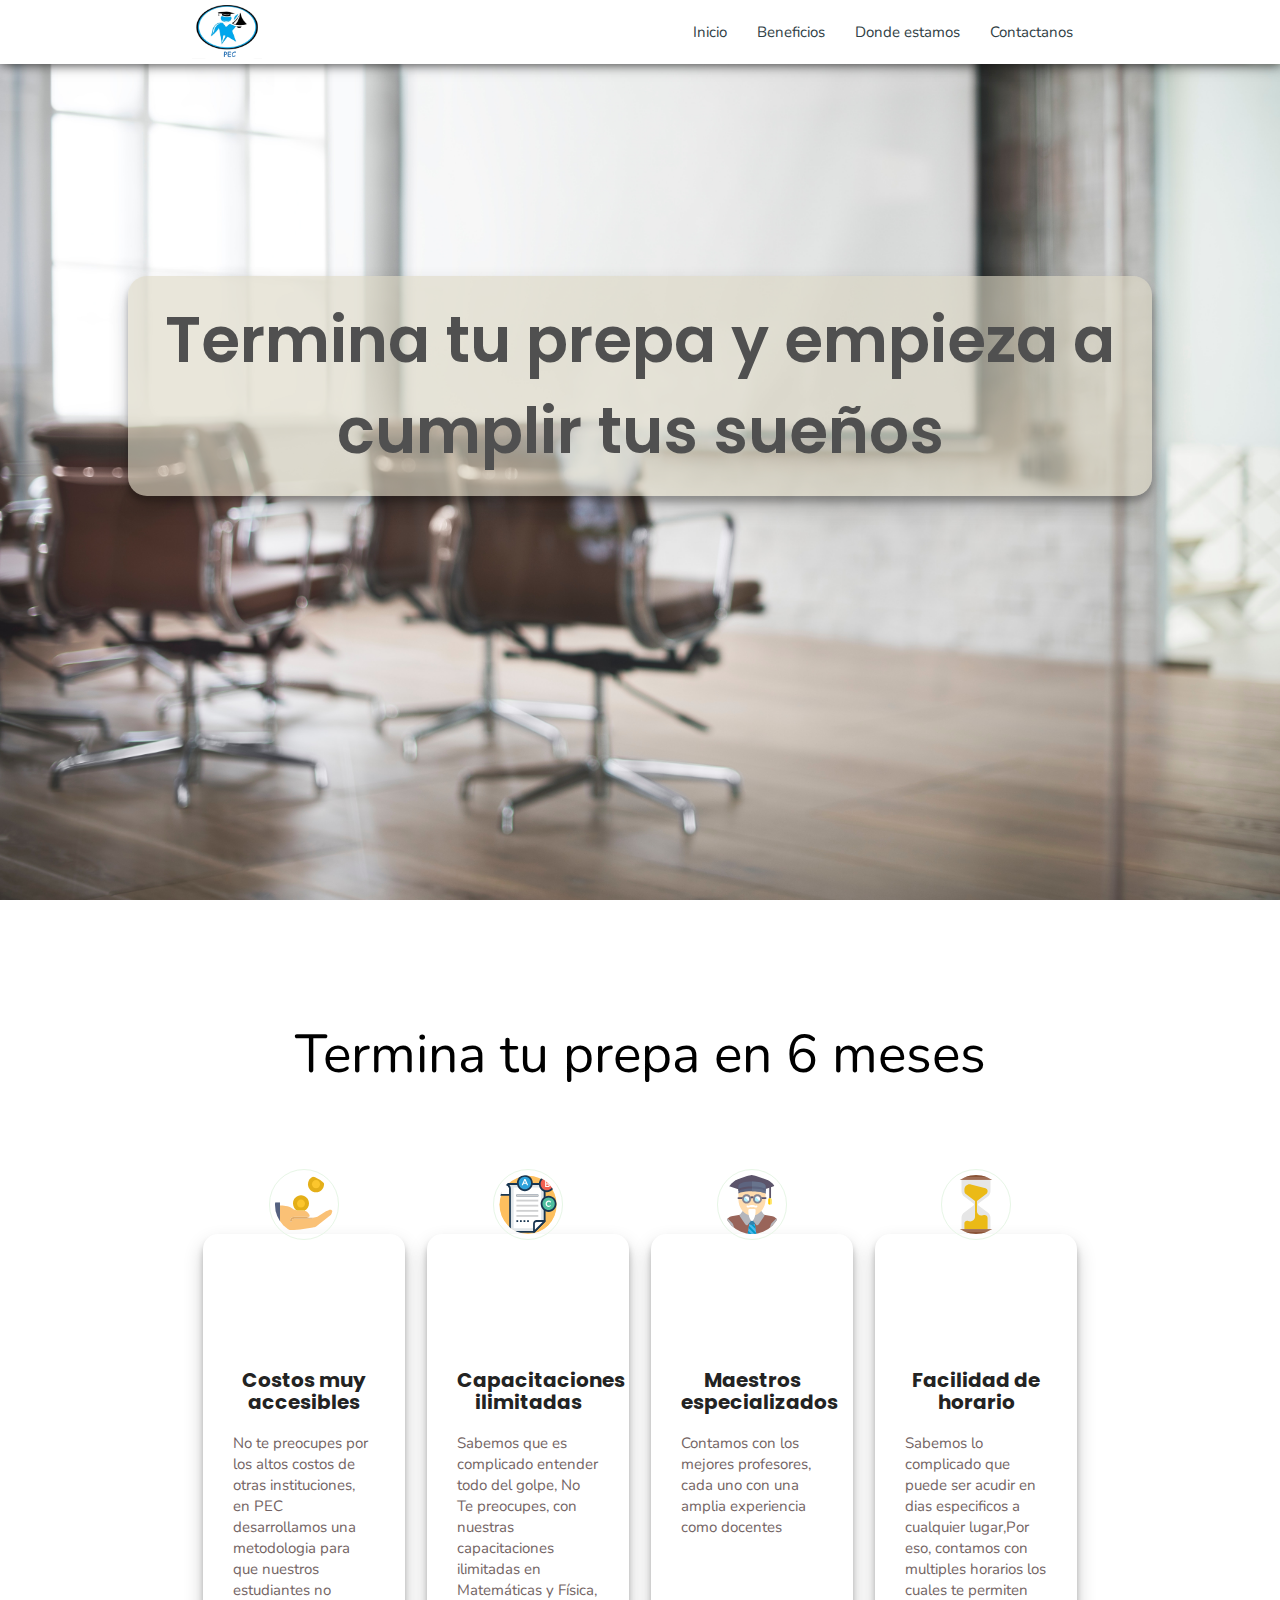
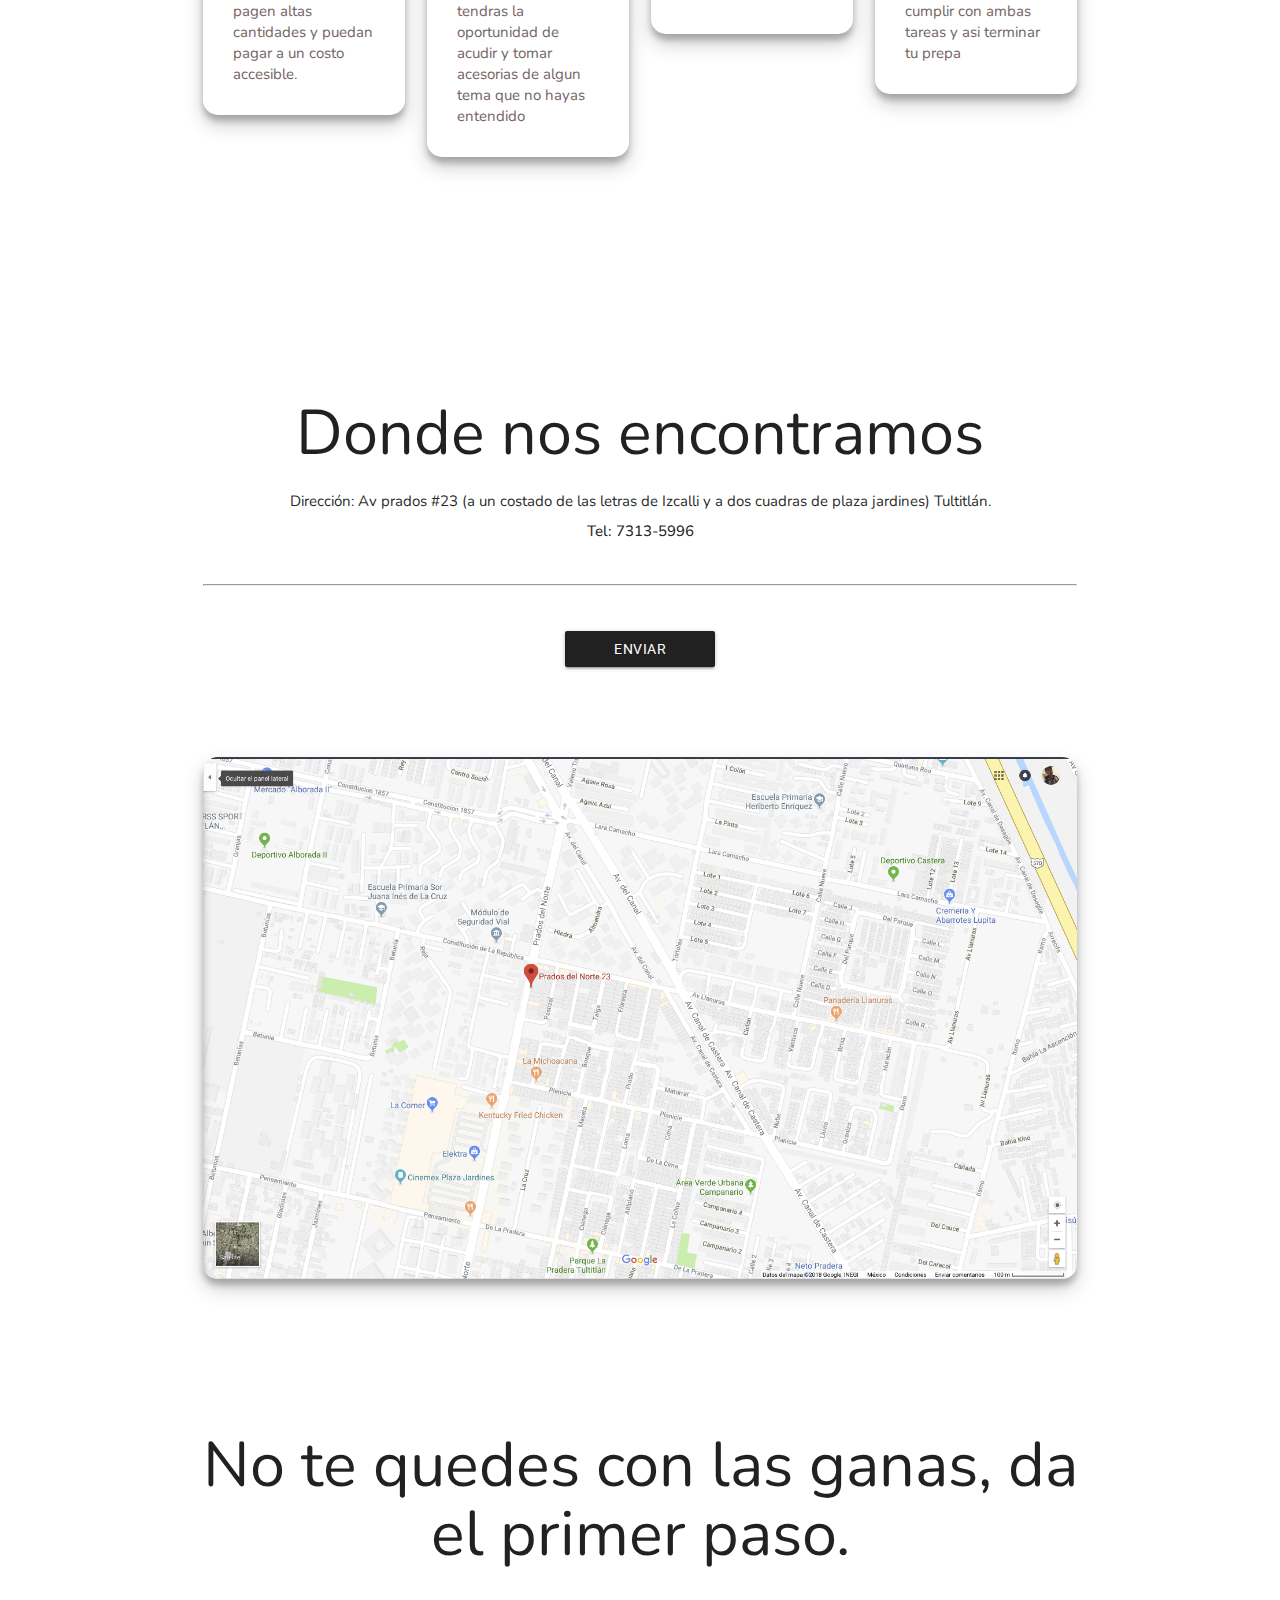
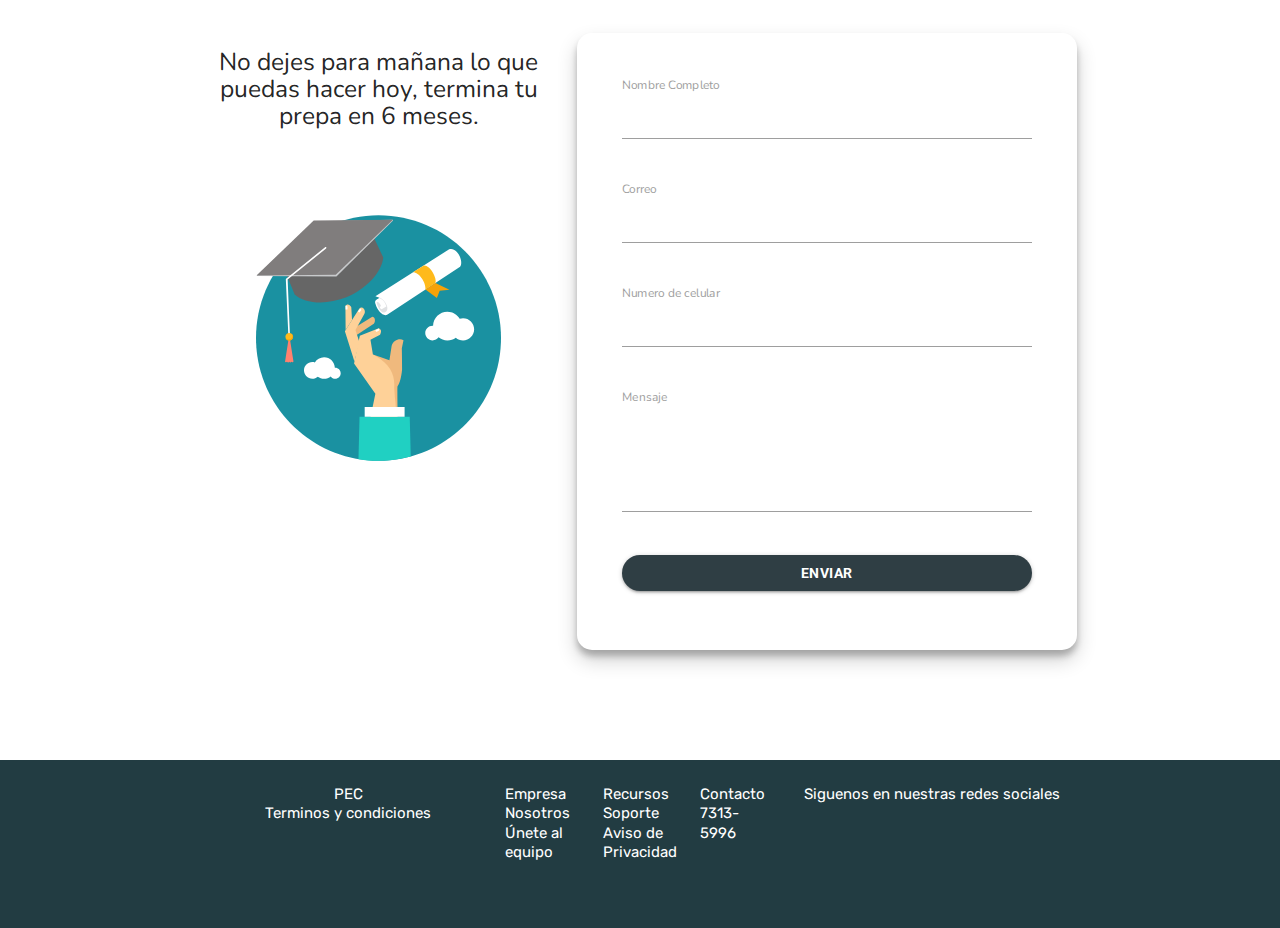
==== commit ce892eaa: "test final" ====
--- a/index.html
+++ b/index.html
@@ -16,13 +16,19 @@
       <div class="nav-bar-header">
         <div class="container">
           <nav>
-            <div class="nav__wrapper"><img class="bran__img" src="./img/pec.png" alt="" srcset=""/>
+            <div class="nav__wrapper"><img class="bran__img" src="./img/logo.png" alt="" srcset=""/>
               <ul class="right hide-on-med-and-down" id="nav-mobile">
                 <li><a data-scroll="data-scroll" href="#inicio">Inicio</a></li>
                 <li><a data-scroll="data-scroll" href="#beneficios">Beneficios</a></li>
                 <li><a data-scroll="data-scroll" href="#locaction">Donde estamos</a></li>
                 <li><a data-scroll="data-scroll" href="#contacto">Contactanos</a></li>
               </ul>
+              <ul class="sidenav" id="slide-out">
+                <li><a data-scroll="data-scroll" href="#inicio">Inicio</a></li>
+                <li><a data-scroll="data-scroll" href="#beneficios">Beneficios</a></li>
+                <li><a data-scroll="data-scroll" href="#locaction">Donde estamos</a></li>
+                <li><a data-scroll="data-scroll" href="#contacto">Contactanos</a></li>
+              </ul><a class="sidenav-trigger" data-target="slide-out"><i class="fas fa-bars"></i></a>
             </div>
           </nav>
         </div>
@@ -36,21 +42,33 @@
         <div class="container">
           <h2 class="center-align">Termina tu prepa en 6 meses</h2>
           <div class="row divide-line">
-            <div class="col s12 m4 l4">
+            <div class="col s12 m6 l3">
+              <div class="custom-card">
+                <div class="card-bd">
+                  <div class="img-container"><img src="./img/money.svg" alt=""/></div>
+                  <h4 class="title-info">Costos muy accesibles</h4>
+                  <div class="list-group">
+                    <p>
+                      No te preocupes por los altos costos de otras instituciones, en PEC desarrollamos una metodologia para que nuestros estudiantes no pagen altas cantidades y puedan pagar a un costo accesible.</p>
+                  </div>
+                </div>
+              </div>
+            </div>
+            <div class="col s12 m6 l3">
               <div class="custom-card">
                 <div class="card-bd">
                   <div class="img-container"><img src="./img/elementary.svg" alt=""/></div>
                   <h4 class="title-info">Capacitaciones ilimitadas</h4>
                   <div class="list-group">
                     <p>
-                      Sabemos que es complicado entender todo del golpe,No Te preocupes, con nuestras capacitaciones ilimitadas tendras la oportunidad de acudir y tomar acesorias de algun tema
+                      Sabemos que es complicado entender todo del golpe, No Te preocupes, con nuestras capacitaciones ilimitadas en Matemáticas y Física, tendras la oportunidad de acudir y tomar acesorias de algun tema
                       que no hayas entendido
                     </p>
                   </div>
                 </div>
               </div>
             </div>
-            <div class="col s12 m4 l4">
+            <div class="col s12 m6 l3">
               <div class="custom-card">
                 <div class="card-bd">
                   <div class="img-container"><img src="./img/professor.svg" alt=""/></div>
@@ -62,7 +80,7 @@
                 </div>
               </div>
             </div>
-            <div class="col s12 m4 l4">
+            <div class="col s12 m6 l3">
               <div class="custom-card">
                 <div class="card-bd">
                   <div class="img-container"><img src="./img/hourglass.svg" alt=""/></div>
@@ -178,7 +196,7 @@
       <div class="modal__custom" id="myModal">
         <div class="modal-content">
           <div id="modalContent">
-            <h4 class="center-align">Bien hecho, has dado el primer paso para cumplir tus metas</h4>
+            <h4 class="center-align">Bien hecho, has dado el primer paso para cumplir tus metas.</h4>
             <h5 class="center-align">Nos comunicaremos contigo lo mas proto posible.</h5>
           </div>
           <button class="btn btn-primary close-modal">aceptar</button>
--- a/css/style.css
+++ b/css/style.css
@@ -76,7 +76,7 @@
   margin: 10em 0 1em 0; }
 
 .info-org {
-  padding: 1em 0;
+  padding: 6em 0;
   color: black;
   background: white; }
   .info-org .custom-card {
@@ -108,7 +108,7 @@
   text-align: center; }
 
 .contact-content {
-  padding: 4em 0; }
+  padding: 6em 0; }
   .contact-content h1 {
     margin-bottom: 1em; }
 
@@ -182,10 +182,10 @@
   background-color: #fefefe;
   margin: auto;
   padding: 3em 20px;
-  width: 60% !important;
+  width: 60%;
   border-radius: 10px; }
-  .modal-content p {
-    margin: 0; }
+  .modal-content h4 {
+    font-weight: bold; }
 
 /* The Close Button */
 .close-modal {
@@ -209,34 +209,45 @@
     font-size: 30px; }
   .info-org .custom-card .card-bd {
     margin: 3em 0; }
-  .card-direction .display-4 {
-    font-size: 30px; }
+  .card-direction {
+    padding: 3em 0; }
+    .card-direction .display-4 {
+      font-size: 30px; }
   .contact-content h1 {
     font-size: 30px; }
   .start__now {
     display: none; }
   .footer_grid {
-    text-align: center; } }
+    text-align: center; }
+  .divide-line {
+    margin: 3em 0 1em 0; }
+  .modal-content {
+    width: 90%; }
+    .modal-content h4 {
+      font-size: 20px; }
+    .modal-content h5 {
+      font-size: 16px; } }
 
 .nav-bar-header {
   box-shadow: 1px 0px 12px;
-  background-color: #223c42;
+  background-color: white;
   position: fixed;
   z-index: 1000;
   left: 0;
   right: 0; }
 
 nav {
-  background: #223c42 !important; }
+  box-shadow: none !important;
+  background: white !important; }
   nav .nav__wrapper {
-    background: #223c42;
+    background: white;
     display: flex;
     align-items: center;
     justify-content: space-between; }
+    nav .nav__wrapper a {
+      color: #2f3e44; }
     nav .nav__wrapper .bran__img {
-      width: 50px;
-      border: 6px solid #2f3e44;
-      border-radius: 50%;
+      width: 70px;
       cursor: pointer; }
 
 body {
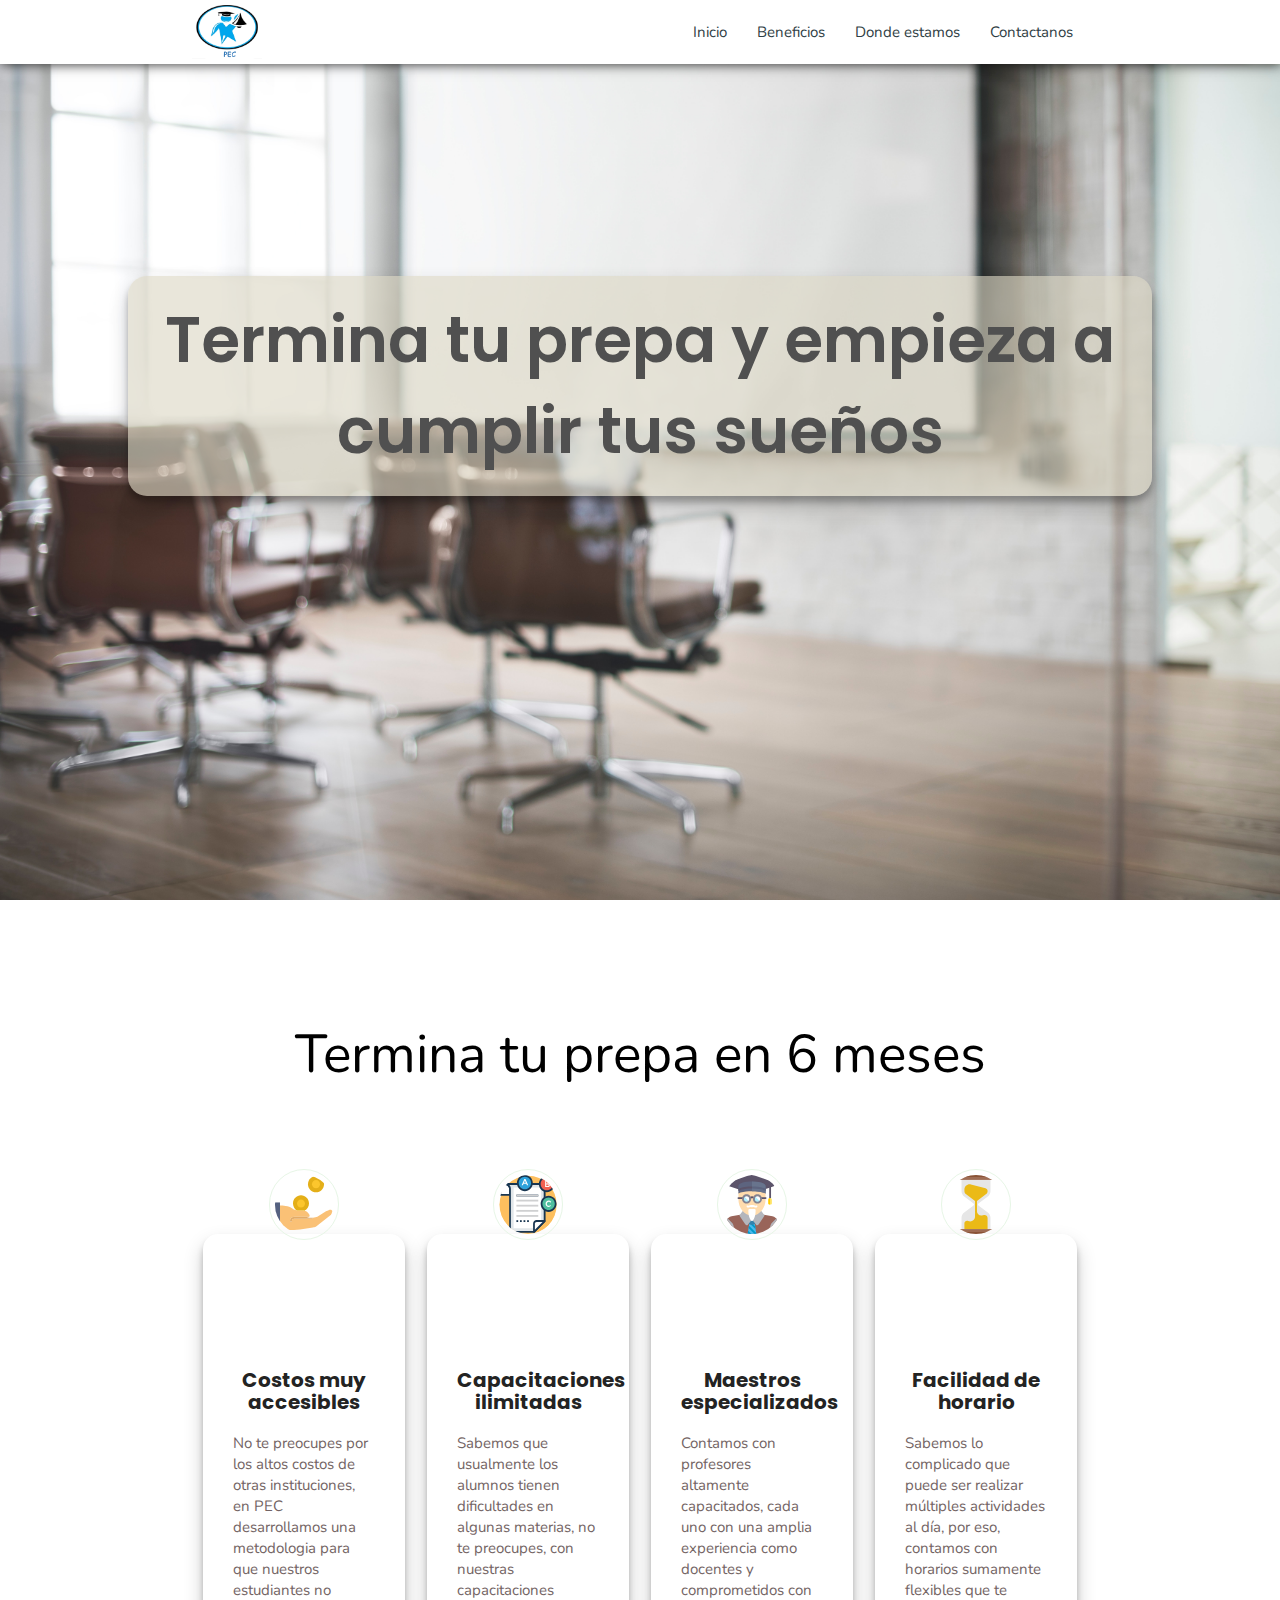
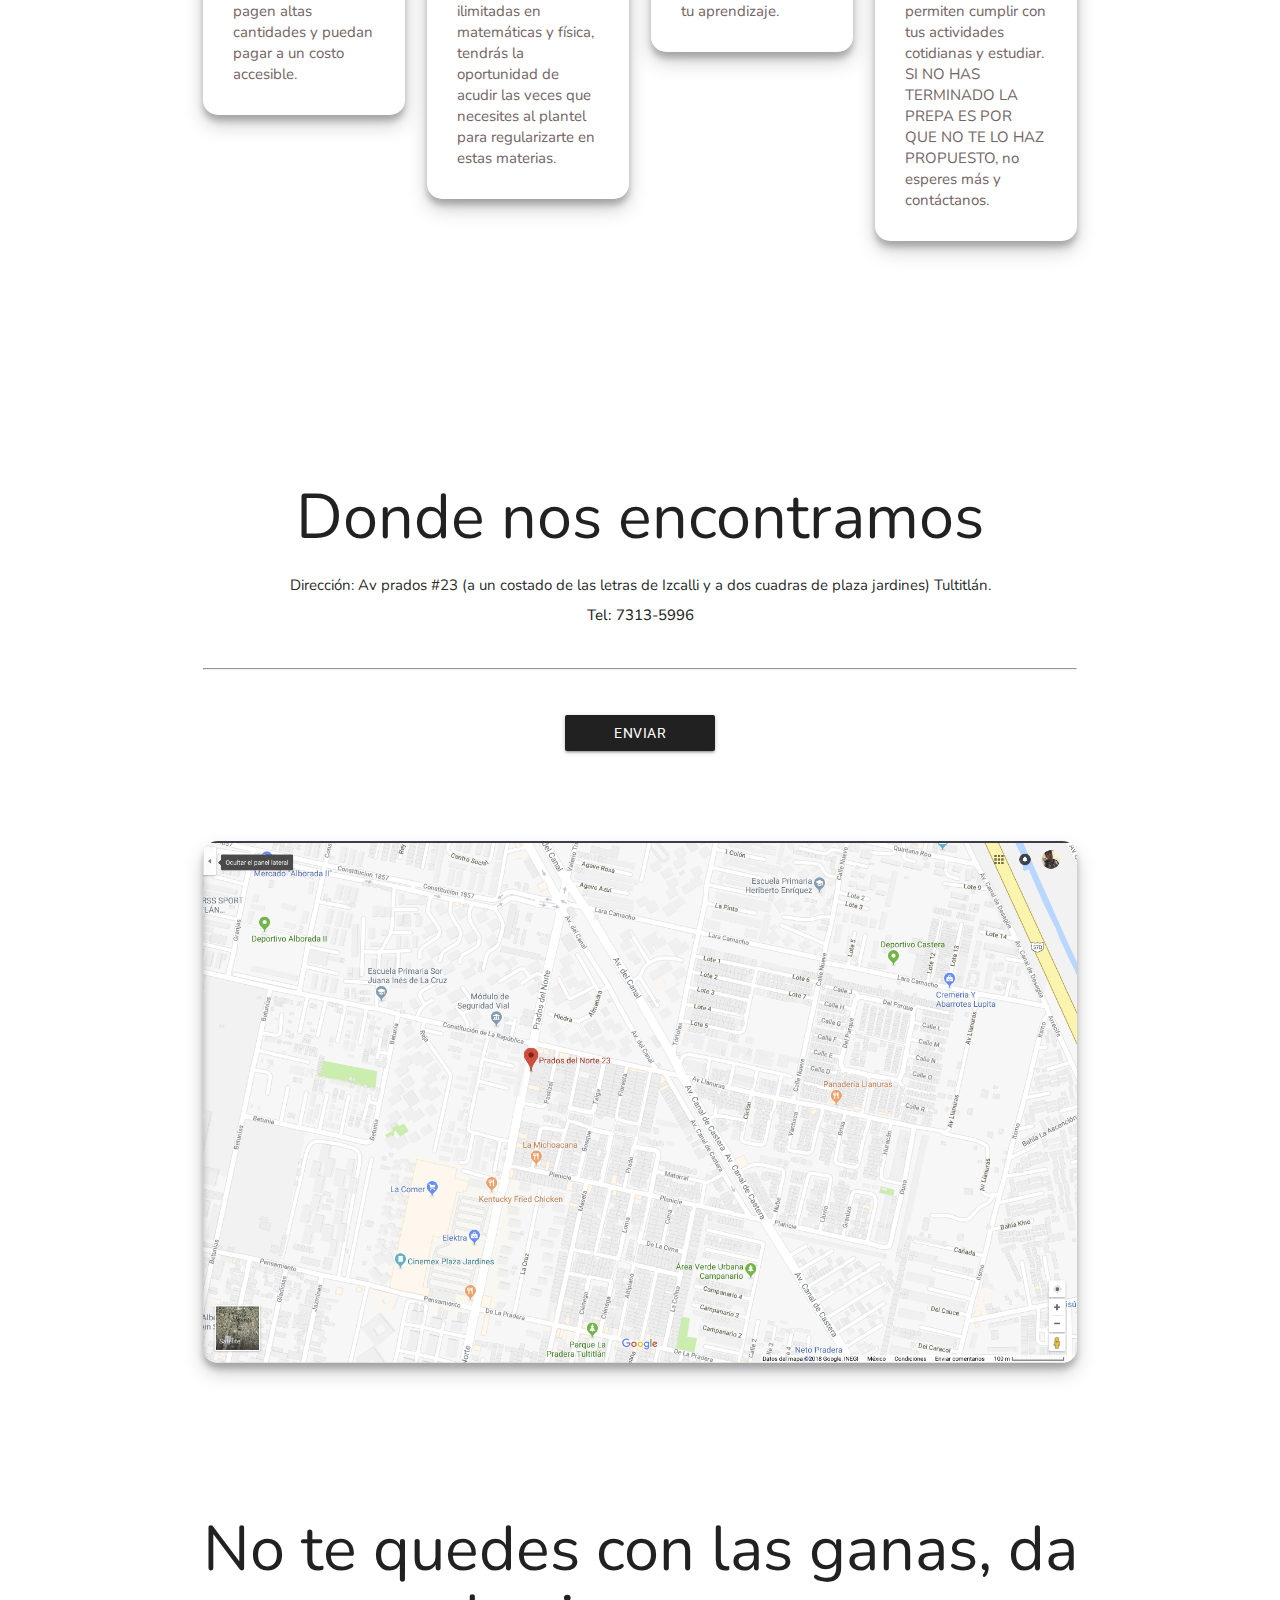
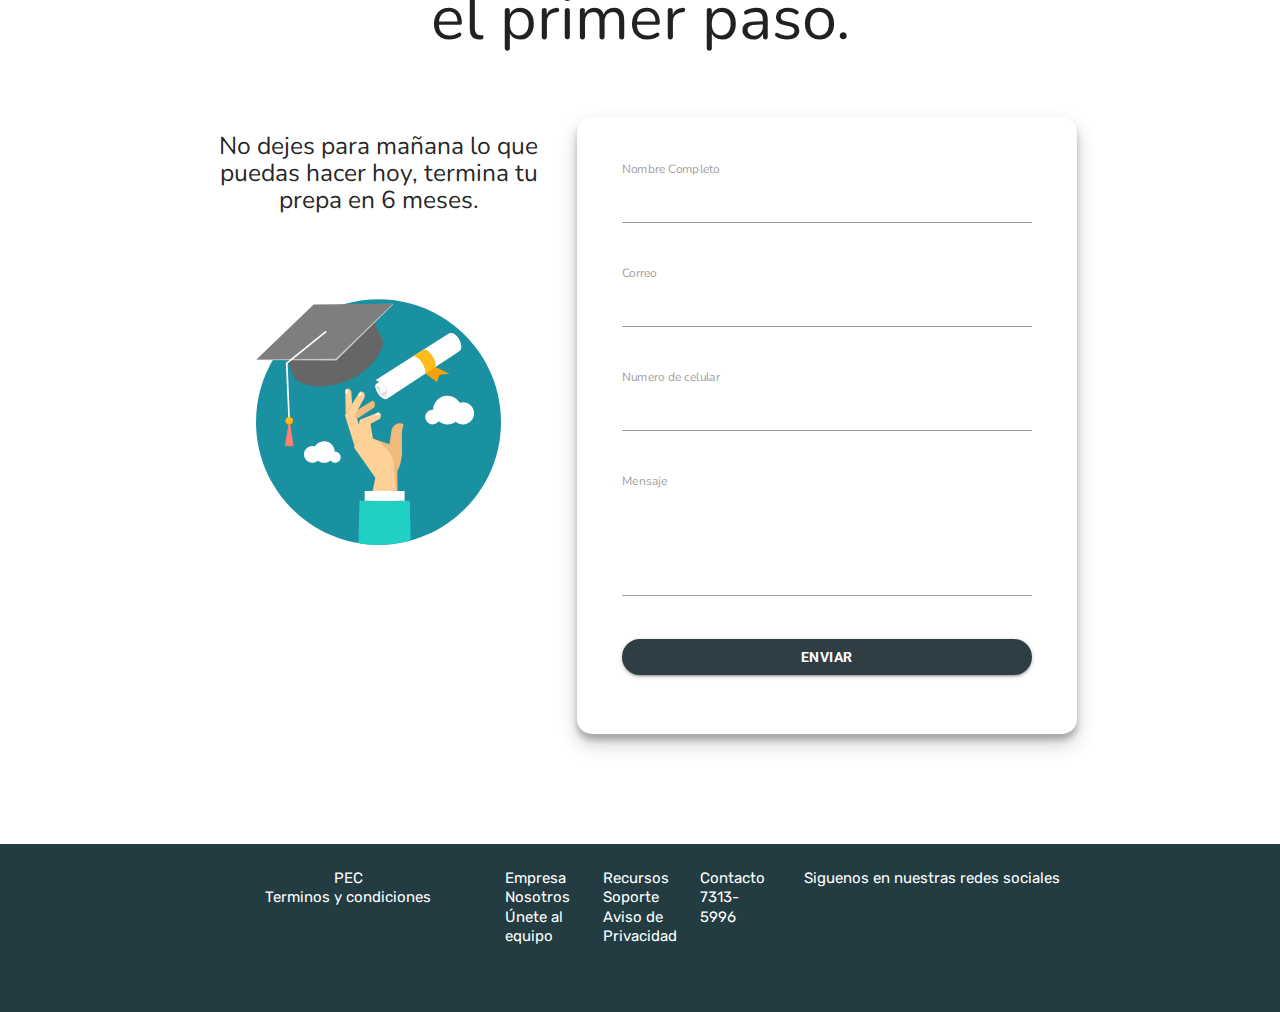
==== commit 22caede5: "test final" ====
--- a/index.html
+++ b/index.html
@@ -60,10 +60,7 @@
                   <div class="img-container"><img src="./img/elementary.svg" alt=""/></div>
                   <h4 class="title-info">Capacitaciones ilimitadas</h4>
                   <div class="list-group">
-                    <p>
-                      Sabemos que es complicado entender todo del golpe, No Te preocupes, con nuestras capacitaciones ilimitadas en Matemáticas y Física, tendras la oportunidad de acudir y tomar acesorias de algun tema
-                      que no hayas entendido
-                    </p>
+                    <p>Sabemos que usualmente los alumnos tienen dificultades en algunas materias, no te preocupes, con nuestras capacitaciones ilimitadas en matemáticas y física, tendrás la oportunidad de acudir las veces que necesites al plantel para regularizarte en estas materias.</p>
                   </div>
                 </div>
               </div>
@@ -74,8 +71,7 @@
                   <div class="img-container"><img src="./img/professor.svg" alt=""/></div>
                   <h4 class="title-info">Maestros especializados</h4>
                   <div class="list-group">
-                    <p>
-                      Contamos con los mejores profesores,  cada uno con una amplia experiencia como docentes</p>
+                    <p>Contamos con profesores altamente capacitados, cada uno con una amplia experiencia como docentes y comprometidos con tu aprendizaje.</p>
                   </div>
                 </div>
               </div>
@@ -86,8 +82,7 @@
                   <div class="img-container"><img src="./img/hourglass.svg" alt=""/></div>
                   <h4 class="title-info">Facilidad de horario</h4>
                   <div class="list-group">
-                    <p>
-                      Sabemos lo complicado que puede ser acudir en dias especificos a cualquier lugar,Por eso, contamos con multiples horarios los cuales te permiten cumplir con ambas tareas y asi terminar tu prepa</p>
+                    <p>Sabemos lo complicado que puede ser realizar múltiples actividades al día, por eso, contamos con horarios sumamente flexibles que te permiten cumplir con tus actividades cotidianas y estudiar. SI NO HAS TERMINADO LA PREPA ES POR QUE NO TE LO HAZ PROPUESTO, no esperes más y contáctanos.</p>
                   </div>
                 </div>
               </div>
